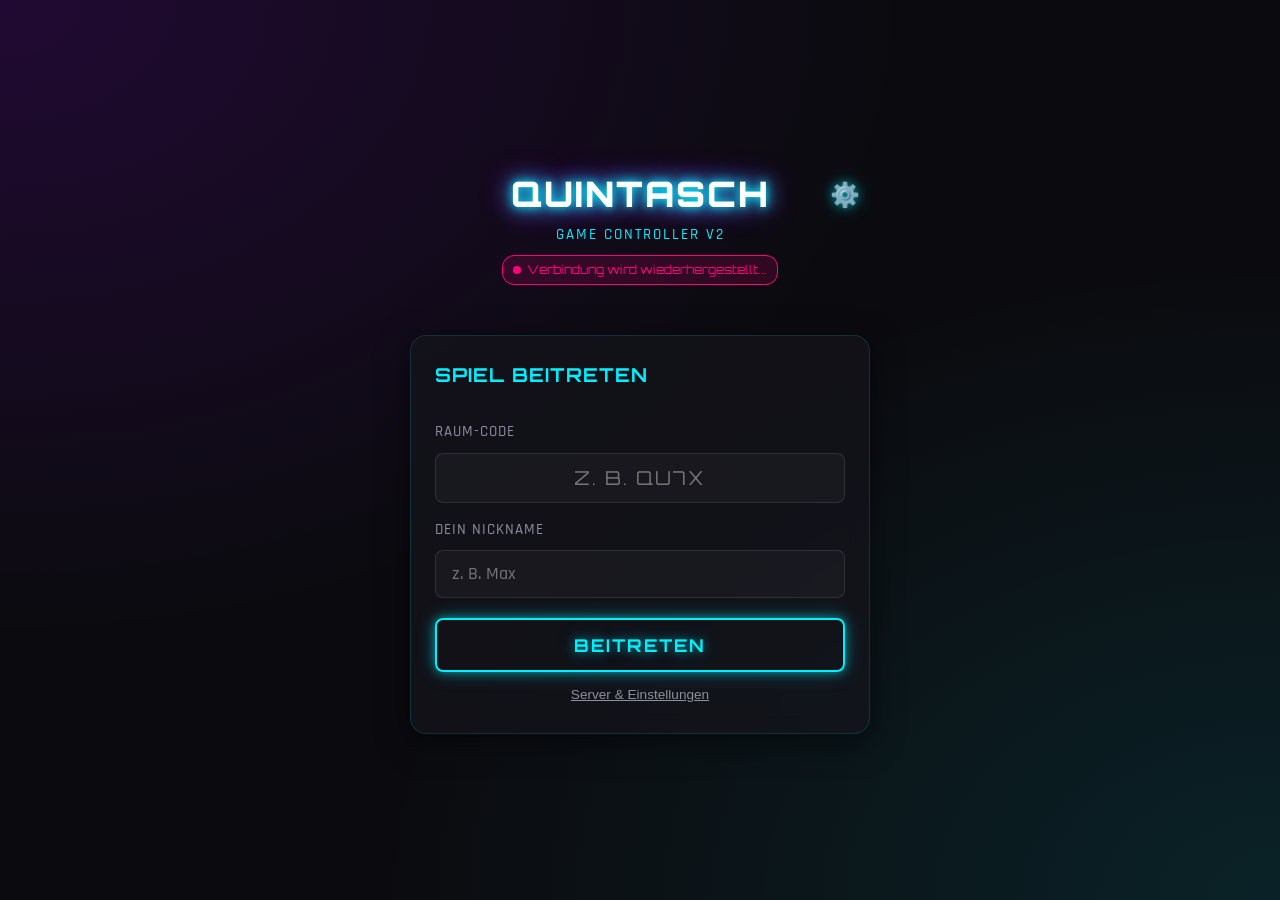
==== controller.html @ 3d551ad8 "feat(v2): implement Quintasch V2 with PocketBase Realtime, GDPR privacy by design, interactive penal" ====
<!DOCTYPE html>
<html lang="de">
<head>
    <meta charset="UTF-8">
    <meta name="viewport" content="width=device-width, initial-scale=1.0, maximum-scale=1.0, user-scalable=no">
    <meta name="apple-mobile-web-app-capable" content="yes">
    <title>Quintasch V2 — Controller</title>
    <link rel="stylesheet" href="css/style.css">
    <link rel="manifest" href="manifest.json">
    <script src="js/lib/pocketbase.umd.js"></script>
    <style>
        /* Spezifische Controller-Anpassungen für Mobile-First */
        .controller-wrapper {
            max-width: 500px;
            margin: 0 auto;
            padding: 20px;
            display: flex;
            flex-direction: column;
            justify-content: center;
            min-height: 100vh;
            gap: 20px;
        }
        
        .loading-pulse {
            width: 50px;
            height: 50px;
            border-radius: 50%;
            background: transparent;
            border: 3px solid var(--neon-cyan);
            box-shadow: var(--glow-cyan);
            margin: 20px auto;
            animation: pulse-ring 1.5s infinite ease-in-out;
        }

        @keyframes pulse-ring {
            0% {
                transform: scale(0.8);
                opacity: 0.5;
            }
            50% {
                transform: scale(1.1);
                opacity: 1;
                box-shadow: 0 0 20px var(--neon-cyan);
            }
            100% {
                transform: scale(0.8);
                opacity: 0.5;
            }
        }

        .lobby-players {
            list-style: none;
            display: flex;
            flex-direction: column;
            gap: 10px;
            margin-top: 15px;
            padding: 0;
        }

        .lobby-player-badge {
            background: rgba(0, 240, 255, 0.05);
            border: 1px solid var(--neon-cyan);
            border-radius: 8px;
            padding: 12px 16px;
            font-family: 'Orbitron', sans-serif;
            font-size: 1.05rem;
            color: #fff;
            text-shadow: var(--glow-cyan);
            box-shadow: 0 0 10px rgba(0, 240, 255, 0.1);
            display: flex;
            justify-content: space-between;
            align-items: center;
        }

        .lobby-player-badge.active-turn {
            border-color: var(--neon-green);
            box-shadow: var(--glow-green);
        }

        .lobby-player-badge .player-stats-mini {
            font-size: 0.75rem;
            color: var(--text-muted);
            font-family: sans-serif;
        }

        .status-error {
            color: var(--neon-magenta) !important;
            text-shadow: var(--glow-magenta) !important;
        }

        .connection-badge {
            display: inline-flex;
            align-items: center;
            gap: 6px;
            font-size: 0.75rem;
            font-family: 'Orbitron', sans-serif;
            padding: 4px 10px;
            border-radius: 12px;
            background: rgba(0, 240, 255, 0.1);
            border: 1px solid var(--neon-cyan);
            color: var(--neon-cyan);
            margin: 0 auto;
            transition: all 0.3s ease;
        }

        .connection-badge.offline {
            background: rgba(255, 0, 127, 0.15);
            border-color: var(--neon-magenta);
            color: var(--neon-magenta);
            animation: pulse-ring 2s infinite;
        }

        /* Penalty Selector Styling */
        .penalty-target-row {
            display: flex;
            align-items: center;
            justify-content: space-between;
            background: rgba(15, 15, 22, 0.8);
            border: 1px solid rgba(0, 240, 255, 0.3);
            border-radius: 8px;
            padding: 10px 14px;
            margin-bottom: 8px;
        }

        .penalty-target-name {
            font-family: 'Orbitron', sans-serif;
            font-size: 0.95rem;
            color: #fff;
        }

        .penalty-counter-controls {
            display: flex;
            align-items: center;
            gap: 10px;
        }

        .penalty-counter-btn {
            background: rgba(0, 240, 255, 0.15);
            border: 1px solid var(--neon-cyan);
            color: #fff;
            width: 32px;
            height: 32px;
            border-radius: 6px;
            font-size: 1.2rem;
            font-weight: bold;
            display: flex;
            align-items: center;
            justify-content: center;
            cursor: pointer;
        }

        .penalty-counter-btn:active {
            transform: scale(0.9);
        }

        .penalty-count-val {
            font-family: 'Orbitron', sans-serif;
            font-size: 1.1rem;
            color: var(--neon-green);
            min-width: 20px;
            text-align: center;
        }

        /* Styling für stilisierte Würfelaugen am Handy */
        .mobile-die {
            width: 45px;
            height: 45px;
            background: rgba(15, 15, 22, 0.9);
            border: 2px solid var(--neon-cyan);
            box-shadow: inset 0 0 10px rgba(0, 240, 255, 0.2), 0 0 5px rgba(0, 240, 255, 0.2);
            display: flex;
            align-items: center;
            justify-content: center;
            border-radius: 8px;
            font-family: 'Orbitron', sans-serif;
            font-size: 1.4rem;
            font-weight: 700;
            color: #fff;
            text-shadow: 0 0 5px #fff, 0 0 10px var(--neon-cyan);
        }

        .mobile-die.even {
            border-color: var(--neon-magenta);
            box-shadow: inset 0 0 10px rgba(255, 0, 127, 0.2), 0 0 5px rgba(255, 0, 127, 0.2);
            text-shadow: 0 0 5px #fff, 0 0 10px var(--neon-magenta);
        }
    </style>
</head>
<body>
    <div class="controller-wrapper">
        <header class="header" style="position: relative; text-align: center;">
            <h1 style="font-size: 2.2rem; letter-spacing: 2px;">Quintasch</h1>
            <p style="font-size: 0.95rem; margin-bottom: 8px;">Game Controller V2</p>
            <div id="connection-badge" class="connection-badge">
                <span id="conn-dot" style="width: 8px; height: 8px; border-radius: 50%; background: var(--neon-cyan);"></span>
                <span id="conn-status-text">Online</span>
            </div>
            <button id="header-settings-btn" style="position: absolute; right: 10px; top: 15px; background: none; border: none; color: var(--neon-cyan); font-size: 1.5rem; cursor: pointer; text-shadow: var(--glow-cyan); z-index: 10;">⚙️</button>
        </header>

        <!-- BEITRITTS-BEREICH -->
        <main class="panel" id="join-container">
            <h2 class="sidebar-title" style="font-size: 1.2rem; margin-bottom: 20px; border: none;">Spiel beitreten</h2>
            
            <div id="join-error-msg" class="status-error" style="font-size: 0.95rem; margin-bottom: 15px; display: none;"></div>

            <div class="form-group" style="margin-bottom: 15px;">
                <label for="client-room-code">Raum-Code</label>
                <input type="text" id="client-room-code" class="form-control" placeholder="z. B. QU7X" maxlength="8" style="text-transform: uppercase; font-family: 'Orbitron', sans-serif; font-size: 1.2rem; text-align: center; letter-spacing: 2px;">
            </div>

            <div class="form-group" style="margin-bottom: 20px;">
                <label for="client-player-name">Dein Nickname</label>
                <input type="text" id="client-player-name" class="form-control" placeholder="z. B. Max" maxlength="12">
            </div>

            <button class="btn-neon" id="join-button">Beitreten</button>

            <button id="toggle-settings-button" style="background: none; border: none; color: var(--text-muted); cursor: pointer; text-decoration: underline; font-size: 0.85rem; margin-top: 15px; width: 100%; text-align: center;">Server & Einstellungen</button>
        </main>

        <!-- LOBBY-WARTERAUM -->
        <main class="panel" id="lobby-container" style="display: none; text-align: center;">
            <h2 class="sidebar-title" id="lobby-status-title" style="font-size: 1.2rem; margin-bottom: 15px; border: none;">Raum <span id="lobby-room-code-display" style="color: var(--neon-cyan);">----</span></h2>
            
            <div class="loading-pulse" id="lobby-spinner"></div>
            <div id="lobby-wait-text" style="font-size: 1.1rem; color: var(--text-muted); margin-bottom: 15px;">Warte auf Spielstart durch den Host...</div>

            <div style="margin-top: 20px; text-align: left; border-top: 1px solid rgba(0, 240, 255, 0.15); padding-top: 15px;">
                <h3 class="sidebar-title" style="font-size: 1rem; border: none; margin-bottom: 10px; color: var(--text-muted);">Spieler in der Lobby:</h3>
                <ul class="lobby-players" id="lobby-players-list-wait">
                    <!-- Dynamische Spielerliste -->
                </ul>
            </div>
        </main>

        <!-- GAMEPLAY-AKTIONSBEREICH -->
        <main class="panel" id="gameplay-container" style="display: none; text-align: center;">
            <div style="display: flex; justify-content: space-between; align-items: center; margin-bottom: 10px;">
                <span id="gameplay-round-badge" style="font-size: 0.85rem; font-family: 'Orbitron', sans-serif; color: var(--neon-cyan);">RUNDE 1</span>
                <span id="gameplay-mode-badge" style="font-size: 0.8rem; color: var(--text-muted); text-transform: uppercase;">PARTY-MODUS</span>
            </div>

            <h2 class="sidebar-title" id="gameplay-status-title" style="font-size: 1.5rem; margin-bottom: 20px; border: none; color: var(--neon-green); text-shadow: var(--glow-green);">Du bist dran!</h2>
            
            <!-- Turn Countdown Timer (Live Sync) -->
            <div id="controller-timer-container" style="display: none; margin-bottom: 15px; background: rgba(0, 240, 255, 0.05); border: 1px solid var(--neon-cyan); border-radius: 8px; padding: 10px;">
                <div style="font-size: 0.9rem; font-family: 'Orbitron', sans-serif; color: var(--neon-yellow); margin-bottom: 5px;">TIMER: <span id="controller-timer-text">30s</span></div>
                <div style="width: 100%; height: 6px; background: rgba(255, 255, 255, 0.1); border-radius: 3px; overflow: hidden;">
                    <div id="controller-timer-progress" style="height: 100%; width: 100%; background: var(--neon-yellow); transition: width 1s linear;"></div>
                </div>
            </div>

            <div id="gameplay-form-wrapper">
                <!-- Pause/Aussetzen Schalter -->
                <div class="form-group" style="display: flex; align-items: center; justify-content: space-between; border-bottom: 1px solid rgba(255, 0, 127, 0.15); padding-bottom: 10px; margin-bottom: 15px;">
                    <label for="client-pause-toggle" style="margin-bottom: 0; font-family: 'Orbitron', sans-serif; font-size: 0.95rem; color: var(--neon-yellow); text-shadow: 0 0 5px rgba(255, 230, 0, 0.2);">Aussetzen (Runde überspringen)</label>
                    <input type="checkbox" id="client-pause-toggle" style="width: 20px; height: 20px; cursor: pointer; accent-color: var(--neon-yellow);">
                </div>

                <div class="form-group" style="text-align: left;">
                    <label for="gameplay-bet">Dein Wetteinsatz</label>
                    <select id="gameplay-bet" class="form-control">
                        <option value="pasch">Pasch (~90.7%)</option>
                        <option value="doppelpasch">Doppelpasch (~23.1%)</option>
                        <option value="drasch">Drasch (~15.4%)</option>
                        <option value="fullhouse">Full House (~3.9%)</option>
                        <option value="strasse">Straße (~3.1%)</option>
                        <option value="quadrasch">Quadrasch (~1.9%)</option>
                        <option value="quintasch">Quintasch (~0.08%)</option>
                    </select>
                </div>

                <div class="form-group" style="text-align: left; margin-top: 15px;">
                    <label for="gameplay-stake">Dein Einsatz</label>
                    <select id="gameplay-stake" class="form-control">
                        <option value="custom" selected>Eigene Aktion...</option>
                        <option value="standard">Standard-Einsatz</option>
                        <option value="1 Schluck">1 Schluck</option>
                        <option value="2 Schlucke">2 Schlucke</option>
                        <option value="3 Schlucke">3 Schlucke</option>
                        <option value="4 Schlucke">4 Schlucke</option>
                        <option value="5 Schlucke">5 Schlucke</option>
                        <option value="1 Shot">1 Shot</option>
                        <option value="2 Shots">2 Shots</option>
                    </select>
                    <input type="text" id="gameplay-custom-stake" class="form-control" placeholder="z. B. 3 Schlucke auf Ex" style="display: none; margin-top: 10px;" maxlength="30">
                    <div id="gameplay-custom-timer-group" style="display: none; margin-top: 10px;">
                        <label for="gameplay-custom-timer" style="font-size: 0.8rem;">Timer (optional in Sekunden)</label>
                        <input type="number" id="gameplay-custom-timer" class="form-control" placeholder="z. B. 30" min="1" max="300" style="padding: 6px 12px; font-size: 0.95rem; width: 100%;">
                    </div>
                </div>
            </div>

            <!-- Spielfeld mit 5 3D-CSS-Würfeln auf dem Handy -->
            <section class="mobile-dice-table" id="mobile-dice-table" style="display: none;">
                <div class="cube-container"><div class="cube" id="mobile-dice-0"><div class="face front">1</div><div class="face back">6</div><div class="face right">3</div><div class="face left">4</div><div class="face top">2</div><div class="face bottom">5</div></div></div>
                <div class="cube-container"><div class="cube" id="mobile-dice-1"><div class="face front">1</div><div class="face back">6</div><div class="face right">3</div><div class="face left">4</div><div class="face top">2</div><div class="face bottom">5</div></div></div>
                <div class="cube-container"><div class="cube" id="mobile-dice-2"><div class="face front">1</div><div class="face back">6</div><div class="face right">3</div><div class="face left">4</div><div class="face top">2</div><div class="face bottom">5</div></div></div>
                <div class="cube-container"><div class="cube" id="mobile-dice-3"><div class="face front">1</div><div class="face back">6</div><div class="face right">3</div><div class="face left">4</div><div class="face top">2</div><div class="face bottom">5</div></div></div>
                <div class="cube-container"><div class="cube" id="mobile-dice-4"><div class="face front">1</div><div class="face back">6</div><div class="face right">3</div><div class="face left">4</div><div class="face top">2</div><div class="face bottom">5</div></div></div>
            </section>

            <button class="btn-neon" id="gameplay-roll-button" style="border-color: var(--neon-green); color: var(--neon-green); box-shadow: var(--glow-green); text-shadow: var(--glow-green); margin-top: 15px;">WÜRFELN!</button>
            
            <div style="margin-top: 25px; text-align: left; border-top: 1px solid rgba(0, 240, 255, 0.15); padding-top: 15px;">
                <h3 class="sidebar-title" style="font-size: 1rem; border: none; margin-bottom: 10px; color: var(--text-muted);">Mitspieler im Raum:</h3>
                <ul class="lobby-players" id="lobby-players-list">
                    <!-- Dynamische Spielerliste mit Score & Status -->
                </ul>
            </div>

            <div style="margin-top: 25px; text-align: left; border-top: 1px solid rgba(0, 240, 255, 0.15); padding-top: 15px;">
                <h3 class="sidebar-title" style="font-size: 1rem; border: none; margin-bottom: 10px; color: var(--text-muted);">Spielverlauf (Historie):</h3>
                <ul class="history-list" id="client-history-list" style="max-height: 180px; overflow-y: auto;">
                    <!-- Dynamischer Spielverlauf -->
                </ul>
            </div>
        </main>
    </div>

    <!-- STRAFEN-VERTEILEN MODAL (Doppelpasch / Full House) -->
    <div id="penalty-modal" style="display: none; position: fixed; top: 0; left: 0; width: 100%; height: 100%; background: rgba(11, 11, 15, 0.95); z-index: 1100; align-items: center; justify-content: center; padding: 20px; backdrop-filter: blur(10px); -webkit-backdrop-filter: blur(10px);">
        <div class="panel" style="width: 100%; max-width: 450px; text-align: center; border: 2px solid var(--neon-magenta); box-shadow: var(--glow-magenta); display: flex; flex-direction: column; gap: 15px; padding: 20px;">
            <h2 id="penalty-modal-title" class="sidebar-title" style="font-size: 1.4rem; border: none; margin-bottom: 0; color: var(--neon-magenta); text-shadow: var(--glow-magenta);">Strafen verteilen!</h2>
            
            <p id="penalty-modal-desc" style="font-size: 0.95rem; color: #fff; line-height: 1.4; margin: 0;">
                Du hast <span id="penalty-remaining-count" style="font-weight: bold; color: var(--neon-yellow);">2</span> Strafen zu verteilen.
            </p>

            <div id="penalty-targets-list" style="max-height: 250px; overflow-y: auto; display: flex; flex-direction: column; gap: 8px;">
                <!-- Dynamische Mitspieler-Reihen mit + / - Buttons -->
            </div>

            <button class="btn-neon" id="penalty-confirm-btn" style="--neon-cyan: var(--neon-green); border-color: var(--neon-green); color: var(--neon-green); box-shadow: var(--glow-green); text-shadow: var(--glow-green); margin-top: 10px; padding: 12px 20px; font-size: 1rem;">Strafen zuweisen & Bestätigen</button>
        </div>
    </div>

    <!-- INCOMING PENALTY ALERT OVERLAY -->
    <div id="incoming-penalty-alert" style="display: none; position: fixed; top: 0; left: 0; width: 100%; height: 100%; background: rgba(255, 0, 127, 0.25); z-index: 1200; align-items: center; justify-content: center; padding: 20px; backdrop-filter: blur(8px); -webkit-backdrop-filter: blur(8px);">
        <div class="panel" style="width: 100%; max-width: 420px; text-align: center; border: 2px solid var(--neon-magenta); box-shadow: var(--glow-magenta); background: rgba(15, 10, 20, 0.95); animation: pulse-ring 1s infinite; padding: 25px;">
            <div style="font-size: 3rem; margin-bottom: 10px;">🚨 🍻</div>
            <h2 class="sidebar-title" style="font-size: 1.5rem; border: none; margin-bottom: 10px; color: var(--neon-magenta); text-shadow: var(--glow-magenta);">STRAFE ERHALTEN!</h2>
            <div id="incoming-penalty-text" style="font-size: 1.15rem; color: #fff; line-height: 1.5; margin-bottom: 20px;">
                Max hat dir 2 Schlucke zugewiesen!
            </div>
            <button class="btn-neon" id="incoming-penalty-ack-btn" style="--neon-cyan: var(--neon-magenta); border-color: var(--neon-magenta); color: var(--neon-magenta); box-shadow: var(--glow-magenta); text-shadow: var(--glow-magenta); padding: 12px 25px; font-size: 1.05rem;">Getrunken / Weiter</button>
        </div>
    </div>

    <!-- WÜRFELERGEBNIS-OVERLAY -->
    <div id="roll-result-overlay" style="display: none; position: fixed; top: 0; left: 0; width: 100%; height: 100%; background: rgba(11, 11, 15, 0.9); z-index: 1000; align-items: center; justify-content: center; padding: 20px; backdrop-filter: blur(8px); -webkit-backdrop-filter: blur(8px);">
        <div class="panel" style="width: 100%; max-width: 450px; text-align: center; border: 2px solid var(--neon-cyan); box-shadow: var(--glow-cyan); display: flex; flex-direction: column; gap: 15px; padding: 25px;">
            <h2 id="result-overlay-title" class="sidebar-title" style="font-size: 1.6rem; border: none; margin-bottom: 0;">Ergebnis</h2>
            
            <div id="result-overlay-dice" style="display: flex; justify-content: center; gap: 10px; margin: 10px 0;">
                <!-- Dynamisch erzeugte Würfel-Kästchen -->
            </div>

            <div id="result-overlay-text" style="font-size: 1.1rem; color: #fff; line-height: 1.5; margin-bottom: 10px;">
                <!-- Detaillierter Ergebnistext -->
            </div>

            <button class="btn-neon" id="result-overlay-close-btn" style="--neon-cyan: var(--neon-magenta); border-color: var(--neon-magenta); color: var(--neon-magenta); box-shadow: var(--glow-magenta); text-shadow: var(--glow-magenta); margin-top: 10px; padding: 12px 20px; font-size: 1rem;">Schließen</button>
        </div>
    </div>

    <!-- EINSTELLUNGEN MODAL -->
    <div class="modal-overlay" id="settings-panel" style="display: none;">
        <div class="modal-panel" style="max-height: 90vh; overflow-y: auto; text-align: left; width: 90%; max-width: 450px;">
            <h2 class="sidebar-title" style="font-size: 1.2rem; margin-bottom: 20px; border: none; color: var(--neon-cyan); text-shadow: var(--glow-cyan); text-align: center;">Einstellungen</h2>
            
            <h4 style="margin: 0 0 10px 0; color: var(--neon-magenta); font-family: 'Orbitron', sans-serif; font-size: 0.95rem;">PocketBase Server</h4>
            <div class="form-group" style="margin-bottom: 10px;">
                <label for="pb-server-url" style="font-size: 0.8rem;">Server-URL (VPS)</label>
                <input type="text" id="pb-server-url" class="form-control" placeholder="https://api-quintasch.robedit.de" style="padding: 6px 12px; font-size: 0.9rem; width: 100%;">
            </div>
            
            <h4 style="margin: 15px 0 10px 0; color: var(--neon-magenta); font-family: 'Orbitron', sans-serif; font-size: 0.95rem; border-top: 1px solid rgba(0, 240, 255, 0.1); padding-top: 10px;">Audio & Haptik</h4>
            <div class="form-group" style="margin-bottom: 10px;">
                <label for="client-volume" style="font-size: 0.8rem; display: flex; justify-content: space-between;">
                    <span>Lautstärke</span>
                    <span id="client-volume-display">50%</span>
                </label>
                <input type="range" id="client-volume" min="0" max="100" value="50" style="width: 100%; cursor: pointer;">
            </div>
            <div class="form-group" style="display: flex; align-items: center; gap: 8px; margin-bottom: 10px;">
                <input type="checkbox" id="client-mute">
                <label for="client-mute" style="margin-bottom: 0; font-size: 0.85rem;">Stummschalten (Mute)</label>
            </div>
            <div class="form-group" style="display: flex; flex-direction: column; gap: 4px; margin-bottom: 10px;">
                <div style="display: flex; align-items: center; gap: 8px;">
                    <input type="checkbox" id="client-vibrate" checked>
                    <label for="client-vibrate" style="margin-bottom: 0; font-size: 0.85rem;">Vibration aktivieren</label>
                </div>
                <small id="vibration-warning" style="color: var(--neon-magenta); font-size: 0.75rem; display: none; line-height: 1.3;">
                    Vibration wird auf diesem Gerät/Browser nicht unterstützt.
                </small>
            </div>
            
            <h4 style="margin: 15px 0 10px 0; color: var(--neon-magenta); font-family: 'Orbitron', sans-serif; font-size: 0.95rem; border-top: 1px solid rgba(0, 240, 255, 0.1); padding-top: 10px;">🛡️ Datenschutz (DSGVO)</h4>
            <p style="font-size: 0.78rem; color: var(--text-muted); line-height: 1.4; margin-bottom: 10px;">
                Quintasch speichert keine personenbezogenen Daten (keine E-Mail, kein Login, kein Tracking). Die Spielidentifikation erfolgt über ein anonymes Token im LocalStorage dieses Geräts.
            </p>
            
            <div style="display: flex; gap: 10px; margin-top: 15px;">
                <button class="btn-neon" id="save-settings-button" style="padding: 6px 12px; font-size: 0.85rem; flex: 1; min-height: auto;">Speichern</button>
                <button class="btn-neon" id="reset-settings-button" style="padding: 6px 12px; font-size: 0.85rem; flex: 1; min-height: auto; --neon-cyan: var(--neon-magenta);">Reset</button>
            </div>
            
            <button class="btn-neon" id="close-settings-button" style="padding: 6px 12px; font-size: 0.85rem; width: 100%; margin-top: 15px; --neon-cyan: var(--neon-magenta);">Schließen</button>
        </div>
    </div>

    <script type="module" src="js/controller.js"></script>
    <script>
        if ('serviceWorker' in navigator) {
            window.addEventListener('load', () => {
                navigator.serviceWorker.register('sw.js')
                    .then(reg => console.log('Service Worker registriert!', reg))
                    .catch(err => console.error('Service Worker Fehler:', err));
            });
        }
    </script>
</body>
</html>
---- css/style.css ----
@import url('../fonts/fonts.css');

:root {
    --bg-obsidian: #0b0b0f;
    --bg-panel: rgba(20, 20, 28, 0.7);
    --neon-cyan: #00f0ff;
    --neon-magenta: #ff007f;
    --neon-yellow: #ffdd00;
    --neon-purple: #9d00ff;
    --neon-green: #39ff14;
    --text-main: #f5f5fa;
    --text-muted: #8e8e9f;
    --glow-cyan: 0 0 10px rgba(0, 240, 255, 0.5), 0 0 20px rgba(0, 240, 255, 0.3);
    --glow-magenta: 0 0 10px rgba(255, 0, 127, 0.5), 0 0 20px rgba(255, 0, 127, 0.3);
    --glow-green: 0 0 10px rgba(57, 255, 20, 0.5), 0 0 20px rgba(57, 255, 20, 0.3);
}

* {
    margin: 0;
    padding: 0;
    box-sizing: border-box;
}

body {
    background-color: var(--bg-obsidian);
    background-image: 
        radial-gradient(at 0% 0%, rgba(157, 0, 255, 0.15) 0px, transparent 50%),
        radial-gradient(at 100% 100%, rgba(0, 240, 255, 0.1) 0px, transparent 50%);
    color: var(--text-main);
    font-family: 'Rajdhani', sans-serif;
    font-size: 18px;
    line-height: 1.6;
    min-height: 100vh;
    overflow-x: hidden;
}

/* Base Layout */
.app-container {
    display: grid;
    grid-template-columns: 1fr 350px;
    min-height: 100vh;
}

@media (max-width: 1024px) {
    .app-container {
        grid-template-columns: 1fr;
    }
}

.app-container.sidebar-hidden #sidebar-player-title,
.app-container.sidebar-hidden #test-rig-panel {
    display: none;
}

.history-panel {
    display: flex;
    flex-direction: column;
    min-height: 0;
}

.sidebar .history-panel {
    flex: 1;
}

.history-panel .history-list {
    flex: 1;
    min-height: 0;
    overflow-y: auto;
    max-height: none;
}

@media (min-width: 1025px) {
    .sidebar {
        height: 100vh;
        position: sticky;
        top: 0;
    }
}

/* Dashboard Panel (Main Screen) */
.dashboard {
    padding: 40px;
    display: flex;
    flex-direction: column;
    align-items: center;
    justify-content: space-between;
}

.header {
    text-align: center;
    margin-bottom: 30px;
}

.header h1 {
    font-family: 'Orbitron', sans-serif;
    font-size: 3.5rem;
    font-weight: 900;
    color: #fff;
    text-transform: uppercase;
    letter-spacing: 4px;
    text-shadow: 0 0 10px var(--neon-cyan), 0 0 20px var(--neon-cyan), 0 0 30px var(--neon-purple);
    animation: pulse 3s infinite alternate;
}

.header p {
    color: var(--neon-cyan);
    font-size: 1.2rem;
    letter-spacing: 2px;
    text-transform: uppercase;
}

/* Dice Container and Geometry */
.dice-table {
    display: flex;
    justify-content: center;
    align-items: center;
    gap: 30px;
    flex-wrap: wrap;
    margin: 40px 0;
    perspective: 1000px;
}

.cube-container {
    width: 80px;
    height: 80px;
    perspective: 500px;
}

.cube {
    width: 100%;
    height: 100%;
    position: relative;
    transform-style: preserve-3d;
    transition: transform 2s cubic-bezier(0.2, 0.8, 0.25, 1.1);
    will-change: transform;
}

.face {
    position: absolute;
    width: 80px;
    height: 80px;
    background: rgba(15, 15, 22, 0.95);
    border: 2px solid var(--neon-cyan);
    box-shadow: inset 0 0 15px rgba(0, 240, 255, 0.2), 0 0 10px rgba(0, 240, 255, 0.2);
    display: flex;
    align-items: center;
    justify-content: center;
    border-radius: 12px;
    font-family: 'Orbitron', sans-serif;
    font-size: 2.2rem;
    font-weight: 900;
    color: #fff;
    text-shadow: 0 0 8px #fff, 0 0 15px var(--neon-cyan);
    backface-visibility: hidden;
}

/* Face positions for 80px cube (translateZ is 40px) */
.front  { transform: rotateY(0deg) translateZ(40px); }
.back   { transform: rotateY(180deg) translateZ(40px); }
.right  { transform: rotateY(90deg) translateZ(40px); }
.left   { transform: rotateY(-90deg) translateZ(40px); }
.top    { transform: rotateX(90deg) translateZ(40px); }
.bottom { transform: rotateX(-90deg) translateZ(40px); }

/* Apply different borders or text shadow colors to make them look distinct */
.face {
    border-color: var(--neon-cyan);
}
.cube-container:nth-child(even) .cube .face {
    border-color: var(--neon-magenta);
    text-shadow: 0 0 8px #fff, 0 0 15px var(--neon-magenta);
    box-shadow: inset 0 0 15px rgba(255, 0, 127, 0.2), 0 0 10px rgba(255, 0, 127, 0.2);
}

/* Panels */
.panel {
    background: var(--bg-panel);
    backdrop-filter: blur(12px);
    -webkit-backdrop-filter: blur(12px);
    border: 1px solid rgba(0, 240, 255, 0.15);
    border-radius: 16px;
    box-shadow: 0 8px 32px 0 rgba(0, 0, 0, 0.5);
    padding: 24px;
    width: 100%;
}

/* Result Display */
.result-panel {
    max-width: 600px;
    min-height: 180px;
    display: flex;
    flex-direction: column;
    justify-content: center;
    align-items: center;
    text-align: center;
    border: 2px dashed rgba(0, 240, 255, 0.3);
    transition: all 0.3s ease;
}

.result-panel.win {
    border-color: var(--neon-green);
    box-shadow: 0 0 15px rgba(57, 255, 20, 0.2);
}

.result-panel.fail {
    border-color: var(--neon-magenta);
    box-shadow: 0 0 15px rgba(255, 0, 127, 0.2);
}

.result-title {
    font-family: 'Orbitron', sans-serif;
    font-size: 2rem;
    font-weight: 900;
    margin-bottom: 10px;
    text-transform: uppercase;
    letter-spacing: 2px;
}

.result-description {
    color: var(--text-muted);
    font-size: 1.1rem;
}

.result-action {
    margin-top: 15px;
    font-size: 1.3rem;
    font-weight: bold;
    color: #fff;
    text-shadow: 0 0 5px rgba(255, 255, 255, 0.5);
}

/* Sidebar / Test-Rig */
.sidebar {
    background: rgba(15, 15, 22, 0.9);
    border-left: 1px solid rgba(0, 240, 255, 0.15);
    padding: 30px 20px;
    display: flex;
    flex-direction: column;
    gap: 30px;
    overflow-y: auto;
}

.sidebar-title {
    font-family: 'Orbitron', sans-serif;
    font-size: 1.4rem;
    font-weight: bold;
    text-transform: uppercase;
    color: var(--neon-cyan);
    border-bottom: 2px solid rgba(0, 240, 255, 0.2);
    padding-bottom: 10px;
    letter-spacing: 1px;
}

.form-group {
    display: flex;
    flex-direction: column;
    gap: 8px;
    margin-bottom: 20px;
}

.form-group label {
    font-size: 0.95rem;
    text-transform: uppercase;
    letter-spacing: 1px;
    color: var(--text-muted);
}

.form-control {
    background: rgba(255, 255, 255, 0.03);
    border: 1px solid rgba(255, 255, 255, 0.1);
    border-radius: 8px;
    color: #fff;
    padding: 12px 16px;
    font-family: 'Rajdhani', sans-serif;
    font-size: 1.1rem;
    outline: none;
    transition: all 0.3s ease;
}

.form-control:focus {
    border-color: var(--neon-cyan);
    box-shadow: 0 0 8px rgba(0, 240, 255, 0.3);
    background: rgba(0, 240, 255, 0.02);
}

select.form-control option {
    background-color: var(--bg-obsidian);
    color: var(--text-main);
}

/* Buttons */
.btn-neon {
    background: transparent;
    border: 2px solid var(--neon-cyan);
    border-radius: 8px;
    color: var(--neon-cyan);
    cursor: pointer;
    font-family: 'Orbitron', sans-serif;
    font-size: 1.1rem;
    font-weight: 700;
    padding: 14px 20px;
    text-transform: uppercase;
    letter-spacing: 2px;
    text-shadow: var(--glow-cyan);
    box-shadow: var(--glow-cyan);
    transition: all 0.3s ease;
    width: 100%;
}

@media (hover: hover) {
    .btn-neon:hover {
        background: var(--neon-cyan);
        color: #000;
        box-shadow: 0 0 20px var(--neon-cyan), 0 0 40px var(--neon-cyan);
        text-shadow: none;
    }
}

.btn-neon:active {
    transform: scale(0.98);
}

.btn-magenta {
    border-color: var(--neon-magenta);
    color: var(--neon-magenta);
    text-shadow: var(--glow-magenta);
    box-shadow: var(--glow-magenta);
}

@media (hover: hover) {
    .btn-magenta:hover {
        background: var(--neon-magenta);
        color: #fff;
        box-shadow: 0 0 20px var(--neon-magenta), 0 0 40px var(--neon-magenta);
    }
}

/* History Log list */
.history-list {
    list-style: none;
    display: flex;
    flex-direction: column;
    gap: 12px;
    max-height: 300px;
    overflow-y: auto;
}

.history-item {
    background: rgba(255, 255, 255, 0.02);
    border: 1px solid rgba(255, 255, 255, 0.05);
    border-radius: 8px;
    padding: 10px 14px;
    font-size: 0.95rem;
    display: flex;
    justify-content: space-between;
    align-items: center;
}

.history-item.win {
    border-left: 3px solid var(--neon-green);
}

.history-item.fail {
    border-left: 3px solid var(--neon-magenta);
}

.history-time {
    color: var(--text-muted);
    font-size: 0.8rem;
}

/* Timer styles */
.timer-container {
    margin-top: 20px;
    width: 100%;
    display: none;
    flex-direction: column;
    align-items: center;
    gap: 10px;
}

.timer-bar {
    width: 100%;
    height: 8px;
    background: rgba(255, 255, 255, 0.1);
    border-radius: 4px;
    overflow: hidden;
}

.timer-progress {
    width: 100%;
    height: 100%;
    background: var(--neon-yellow);
    box-shadow: 0 0 8px var(--neon-yellow);
    transition: width 1s linear;
}

.timer-text {
    font-family: 'Orbitron', sans-serif;
    font-size: 1.5rem;
    font-weight: 700;
    color: var(--neon-yellow);
    text-shadow: 0 0 8px var(--neon-yellow);
}

/* Animations */
@keyframes pulse {
    0% {
        text-shadow: 0 0 10px var(--neon-cyan), 0 0 20px var(--neon-cyan);
    }
    100% {
        text-shadow: 0 0 15px var(--neon-cyan), 0 0 30px var(--neon-cyan), 0 0 40px var(--neon-purple);
    }
}

/* Landing page overlay */
#landing-overlay {
    position: fixed;
    top: 0;
    left: 0;
    width: 100%;
    height: 100%;
    background: rgba(11, 11, 15, 0.95);
    z-index: 9999;
    display: flex;
    align-items: center;
    justify-content: center;
    padding: 20px;
    backdrop-filter: blur(12px);
    -webkit-backdrop-filter: blur(12px);
}

.landing-panel {
    width: 100%;
    max-width: 480px;
    border: 2px solid var(--neon-cyan);
    box-shadow: var(--glow-cyan);
    padding: 35px 30px;
    text-align: center;
    display: flex;
    flex-direction: column;
    align-items: center;
}

/* Mobile Dice Layout — physically smaller cubes (50px) instead of scale() which flattens 3D */
.mobile-dice-table {
    display: flex;
    justify-content: center;
    align-items: center;
    gap: 6px;
    margin: 15px 0;
}

.mobile-dice-table .cube-container {
    width: 50px;
    height: 50px;
    perspective: 300px;
}

.mobile-dice-table .face {
    width: 50px;
    height: 50px;
    font-size: 1.4rem;
    border-radius: 8px;
}

/* Face positions for 50px cube (translateZ = half = 25px) */
.mobile-dice-table .front  { transform: rotateY(0deg) translateZ(25px); }
.mobile-dice-table .back   { transform: rotateY(180deg) translateZ(25px); }
.mobile-dice-table .right  { transform: rotateY(90deg) translateZ(25px); }
.mobile-dice-table .left   { transform: rotateY(-90deg) translateZ(25px); }
.mobile-dice-table .top    { transform: rotateX(90deg) translateZ(25px); }
.mobile-dice-table .bottom { transform: rotateX(-90deg) translateZ(25px); }

/* Modal Styles */
.modal-overlay {
    position: fixed;
    top: 0;
    left: 0;
    width: 100%;
    height: 100%;
    background: rgba(11, 11, 15, 0.95);
    z-index: 10000;
    display: flex;
    align-items: center;
    justify-content: center;
    padding: 20px;
    backdrop-filter: blur(10px);
    -webkit-backdrop-filter: blur(10px);
}

.modal-panel {
    width: 100%;
    max-width: 550px;
    border: 2px solid var(--neon-cyan);
    box-shadow: var(--glow-cyan);
    padding: 30px 25px;
    text-align: center;
    display: flex;
    flex-direction: column;
    align-items: center;
    background: var(--bg-panel);
}

.form-group-row {
    display: flex;
    flex-direction: column;
    text-align: left;
    gap: 4px;
    width: 100%;
}

.form-group-row label {
    font-family: 'Orbitron', sans-serif;
    font-size: 0.8rem;
    color: var(--neon-cyan);
    text-transform: uppercase;
    letter-spacing: 1px;
}

.form-group-row .form-control {
    width: 100%;
}

/* Custom scrollbar for modal body */
.modal-body::-webkit-scrollbar {
    width: 6px;
}
.modal-body::-webkit-scrollbar-track {
    background: rgba(255, 255, 255, 0.02);
}
.modal-body::-webkit-scrollbar-thumb {
    background: rgba(0, 240, 255, 0.3);
    border-radius: 3px;
}
.modal-body::-webkit-scrollbar-thumb:hover {
    background: rgba(0, 240, 255, 0.5);
}

/* Smartphone Media Query Overrides (under 600px width) */
@media (max-width: 600px) {
    .header h1 {
        font-size: 2.2rem;
        letter-spacing: 2px;
        margin-bottom: 5px;
    }
    .header p {
        font-size: 0.95rem;
    }
    .dashboard {
        padding: 15px 10px;
    }
    .panel {
        padding: 15px;
    }
    
    /* Mobile fluid 3D dice table */
    .dice-table {
        gap: 8px;
        margin: 20px 0;
    }
    .dice-table .cube-container {
        width: 50px;
        height: 50px;
        perspective: 300px;
    }
    .dice-table .face {
        width: 50px;
        height: 50px;
        font-size: 1.4rem;
        border-radius: 8px;
    }
    /* Adjusted 3D translation for 50px cube (translateZ = 25px) */
    .dice-table .front  { transform: rotateY(0deg) translateZ(25px); }
    .dice-table .back   { transform: rotateY(180deg) translateZ(25px); }
    .dice-table .right  { transform: rotateY(90deg) translateZ(25px); }
    .dice-table .left   { transform: rotateY(-90deg) translateZ(25px); }
    .dice-table .top    { transform: rotateX(90deg) translateZ(25px); }
    .dice-table .bottom { transform: rotateX(-90deg) translateZ(25px); }
}

/* Bottom Navigation Tabs Styles */
#mobile-nav-tabs {
    display: none;
    position: fixed;
    bottom: 0;
    left: 0;
    width: 100%;
    height: 60px;
    background: rgba(11, 11, 15, 0.95);
    border-top: 1px solid rgba(0, 240, 255, 0.25);
    box-shadow: 0 -5px 15px rgba(0, 240, 255, 0.1);
    z-index: 9999;
    display: flex;
    justify-content: space-around;
    align-items: center;
    backdrop-filter: blur(10px);
    -webkit-backdrop-filter: blur(10px);
}

#mobile-nav-tabs .tab-btn {
    flex: 1;
    height: 100%;
    background: none;
    border: none;
    color: var(--text-muted);
    font-family: 'Rajdhani', sans-serif;
    font-size: 0.9rem;
    font-weight: 600;
    cursor: pointer;
    display: flex;
    flex-direction: column;
    align-items: center;
    justify-content: center;
    gap: 3px;
    transition: all 0.2s ease;
}

#mobile-nav-tabs .tab-btn .tab-icon {
    font-size: 1.2rem;
    transition: transform 0.2s ease;
}

#mobile-nav-tabs .tab-btn.active {
    color: var(--neon-cyan);
    text-shadow: 0 0 5px rgba(0, 240, 255, 0.5);
    background: rgba(0, 240, 255, 0.03);
}

#mobile-nav-tabs .tab-btn.active .tab-icon {
    transform: scale(1.1);
}

/* Hide collapsible toggle button on desktop */
#toggle-connection-panel-btn {
    display: none;
}

/* Responsive Overrides under 1024px */
@media (max-width: 1024px) {
    #mobile-nav-tabs {
        display: flex; /* Show tabs on mobile/tablet */
    }

    body {
        padding-bottom: 60px; /* Space for the bottom navbar */
    }

    #toggle-connection-panel-btn {
        display: block; /* Show collapse button on mobile/tablet */
    }

    /* Tab-based switching logic below 1024px */
    .app-container .sidebar {
        display: none !important; /* Hide sidebar by default on mobile */
        width: 100%;
    }

    .app-container .dashboard {
        display: flex !important; /* Show dashboard by default */
        width: 100%;
        padding-bottom: 40px;
    }

    /* If show-history class is present on app-container */
    .app-container.show-history .dashboard {
        display: none !important;
    }
    .app-container.show-history .sidebar {
        display: flex !important;
        flex-direction: column;
        padding: 20px;
        min-height: calc(100vh - 60px);
    }
    .app-container.show-history .sidebar #history-panel {
        display: block !important;
    }
    .app-container.show-history .sidebar #sidebar-player-title,
    .app-container.show-history .sidebar #test-rig-panel {
        display: none !important;
    }

    /* If show-test-rig class is present on app-container */
    .app-container.show-test-rig .dashboard {
        display: none !important;
    }
    .app-container.show-test-rig .sidebar {
        display: flex !important;
        flex-direction: column;
        padding: 20px;
        min-height: calc(100vh - 60px);
    }
    .app-container.show-test-rig .sidebar #history-panel {
        display: none !important;
    }
    .app-container.show-test-rig .sidebar #sidebar-player-title,
    .app-container.show-test-rig .sidebar #test-rig-panel {
        display: block !important;
    }
}

/* Blink/highlight animation for active host player turn */
#test-rig-panel.active-turn {
    border-color: var(--neon-green) !important;
    box-shadow: 0 0 15px rgba(0, 255, 102, 0.4), inset 0 0 15px rgba(0, 255, 102, 0.1) !important;
    animation: turn-pulse 2s infinite ease-in-out;
}

@keyframes turn-pulse {
    0%, 100% {
        box-shadow: 0 0 15px rgba(0, 255, 102, 0.4), inset 0 0 15px rgba(0, 255, 102, 0.1);
        border-color: var(--neon-green);
    }
    50% {
        box-shadow: 0 0 5px rgba(0, 255, 102, 0.1), inset 0 0 5px rgba(0, 255, 102, 0.05);
        border-color: rgba(0, 255, 102, 0.3);
    }
}

/* Soundboard Button Active State */
#soundboard-panel .sound-btn:active {
    transform: scale(0.95);
    box-shadow: 0 0 15px currentColor !important;
}
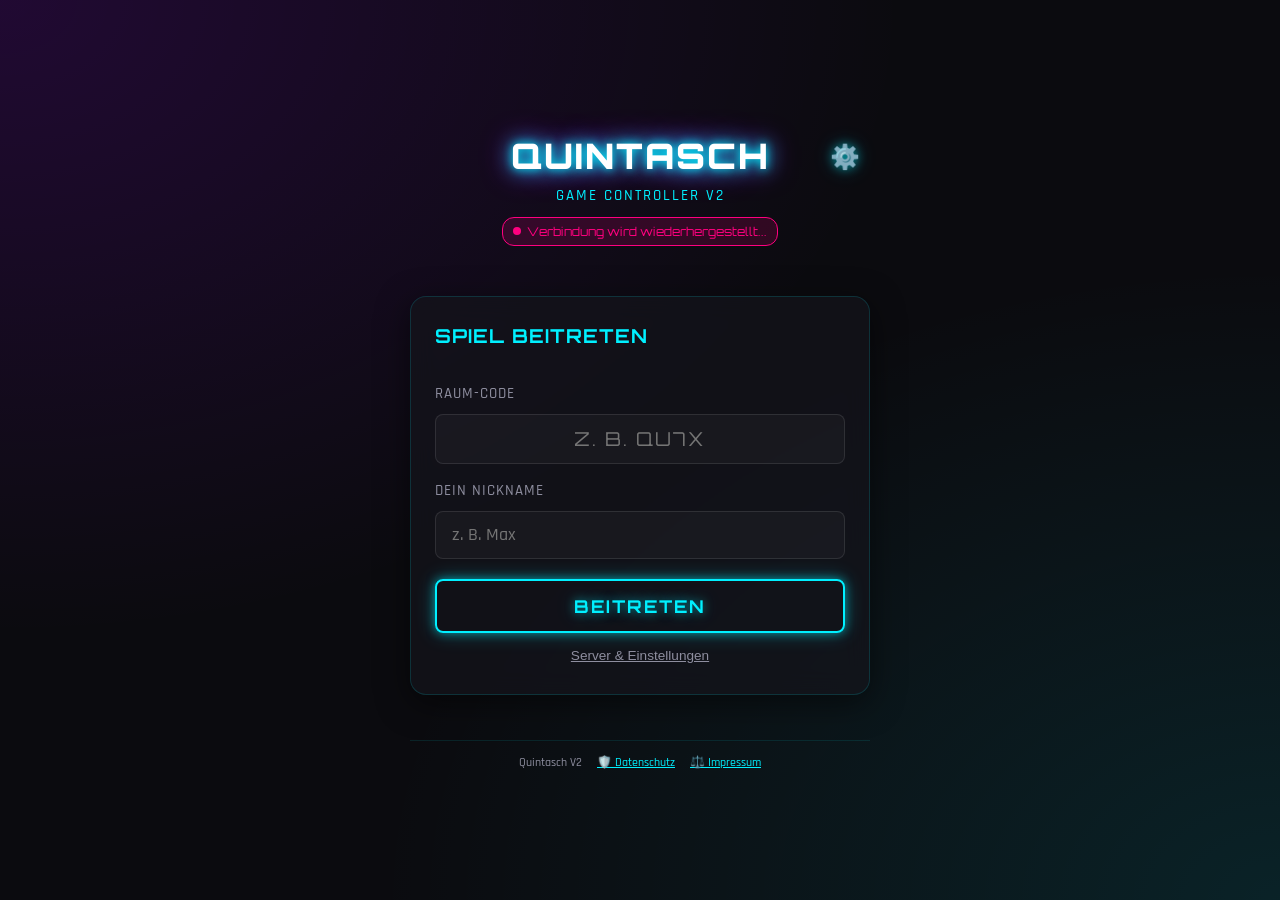
==== commit 8e426b50: "feat(legal): add GDPR privacy statement, technical server-log notices, imprint modals, and footer tr" ====
--- a/controller.html
+++ b/controller.html
@@ -317,6 +317,13 @@
                 </ul>
             </div>
         </main>
+
+        <!-- CONTROLLER FOOTER -->
+        <footer style="margin-top: 25px; text-align: center; font-size: 0.75rem; color: var(--text-muted); display: flex; justify-content: center; gap: 15px; flex-wrap: wrap; border-top: 1px solid rgba(0, 240, 255, 0.1); padding-top: 12px;">
+            <span>Quintasch V2</span>
+            <button id="controller-footer-privacy-btn" type="button" style="background: none; border: none; color: var(--neon-cyan); cursor: pointer; font-size: 0.75rem; text-decoration: underline; font-family: inherit;">🛡️ Datenschutz</button>
+            <button id="controller-footer-imprint-btn" type="button" style="background: none; border: none; color: var(--neon-cyan); cursor: pointer; font-size: 0.75rem; text-decoration: underline; font-family: inherit;">⚖️ Impressum</button>
+        </footer>
     </div>
 
     <!-- STRAFEN-VERTEILEN MODAL (Doppelpasch / Full House) -->
@@ -398,10 +405,14 @@
                 </small>
             </div>
             
-            <h4 style="margin: 15px 0 10px 0; color: var(--neon-magenta); font-family: 'Orbitron', sans-serif; font-size: 0.95rem; border-top: 1px solid rgba(0, 240, 255, 0.1); padding-top: 10px;">🛡️ Datenschutz (DSGVO)</h4>
+            <h4 style="margin: 15px 0 10px 0; color: var(--neon-magenta); font-family: 'Orbitron', sans-serif; font-size: 0.95rem; border-top: 1px solid rgba(0, 240, 255, 0.1); padding-top: 10px;">🛡️ Datenschutz (DSGVO) & Rechtliches</h4>
             <p style="font-size: 0.78rem; color: var(--text-muted); line-height: 1.4; margin-bottom: 10px;">
                 Quintasch speichert keine personenbezogenen Daten (keine E-Mail, kein Login, kein Tracking). Die Spielidentifikation erfolgt über ein anonymes Token im LocalStorage dieses Geräts.
             </p>
+            <div style="display: flex; gap: 8px; margin-bottom: 12px;">
+                <button class="btn-neon" id="controller-open-privacy-btn" type="button" style="font-size: 0.78rem; padding: 6px 10px; border-color: var(--neon-cyan); color: var(--neon-cyan); flex: 1; min-height: auto;">🛡️ Datenschutz</button>
+                <button class="btn-neon" id="controller-open-imprint-btn" type="button" style="font-size: 0.78rem; padding: 6px 10px; border-color: var(--neon-magenta); color: var(--neon-magenta); flex: 1; min-height: auto;">⚖️ Impressum</button>
+            </div>
             
             <div style="display: flex; gap: 10px; margin-top: 15px;">
                 <button class="btn-neon" id="save-settings-button" style="padding: 6px 12px; font-size: 0.85rem; flex: 1; min-height: auto;">Speichern</button>
@@ -409,6 +420,77 @@
             </div>
             
             <button class="btn-neon" id="close-settings-button" style="padding: 6px 12px; font-size: 0.85rem; width: 100%; margin-top: 15px; --neon-cyan: var(--neon-magenta);">Schließen</button>
+        </div>
+    </div>
+
+    <!-- MOBILE SIEGEREHRUNG / PODEST MODAL -->
+    <div id="controller-victory-modal" style="display: none; position: fixed; top: 0; left: 0; width: 100%; height: 100%; background: rgba(11, 11, 15, 0.95); z-index: 1300; align-items: center; justify-content: center; padding: 15px; backdrop-filter: blur(10px); -webkit-backdrop-filter: blur(10px);">
+        <div class="panel" style="width: 100%; max-width: 440px; text-align: center; border: 2px solid var(--neon-yellow); box-shadow: 0 0 25px rgba(255, 221, 0, 0.3); display: flex; flex-direction: column; gap: 15px; padding: 20px; max-height: 90vh; overflow-y: auto;">
+            <h2 id="controller-victory-title" class="sidebar-title" style="font-size: 1.5rem; border: none; margin-bottom: 0; color: var(--neon-yellow); text-shadow: 0 0 15px rgba(255, 221, 0, 0.6);">🏆 SIEGEREHRUNG</h2>
+            <p id="controller-victory-subtitle" style="font-size: 0.9rem; color: var(--text-muted); margin: 0;">Spiel beendet</p>
+
+            <div id="controller-podium-container" style="display: flex; justify-content: center; align-items: flex-end; gap: 8px; margin: 10px 0; min-height: 130px;">
+                <!-- Podest-Karten -->
+            </div>
+
+            <div id="controller-victory-ranking" style="text-align: left; border-top: 1px solid rgba(0, 240, 255, 0.15); padding-top: 10px;">
+                <!-- Rangliste -->
+            </div>
+
+            <div style="font-size: 0.85rem; color: var(--neon-cyan); margin-top: 5px; animation: pulse-ring 2s infinite;">
+                ⏳ Warte auf Revanche durch den Host...
+            </div>
+        </div>
+    </div>
+
+    <!-- MOBILE GRUPPEN-ALERT MODAL (Wasserfall / Quintasch) -->
+    <div id="controller-group-alert" style="display: none; position: fixed; top: 0; left: 0; width: 100%; height: 100%; background: rgba(255, 0, 127, 0.25); z-index: 1250; align-items: center; justify-content: center; padding: 20px; backdrop-filter: blur(8px); -webkit-backdrop-filter: blur(8px);">
+        <div class="panel" style="width: 100%; max-width: 420px; text-align: center; border: 2px solid var(--neon-magenta); box-shadow: var(--glow-magenta); background: rgba(15, 10, 20, 0.95); padding: 25px;">
+            <div id="controller-group-icon" style="font-size: 3rem; margin-bottom: 10px;">🌊</div>
+            <h2 id="controller-group-title" class="sidebar-title" style="font-size: 1.5rem; border: none; margin-bottom: 10px; color: var(--neon-magenta); text-shadow: var(--glow-magenta);">WASSERFALL!</h2>
+            <div id="controller-group-desc" style="font-size: 1.05rem; color: #fff; line-height: 1.5; margin-bottom: 15px;">
+                Alle trinken!
+            </div>
+            <div id="controller-group-timer" style="font-family: 'Orbitron', sans-serif; font-size: 2.2rem; color: var(--neon-yellow); margin-bottom: 15px;">15s</div>
+            <button class="btn-neon" id="controller-group-ack-btn" style="--neon-cyan: var(--neon-magenta); border-color: var(--neon-magenta); color: var(--neon-magenta); box-shadow: var(--glow-magenta); text-shadow: var(--glow-magenta); width: 100%; padding: 12px 20px; font-size: 1rem;">Verstanden</button>
+        </div>
+    </div>
+
+    <!-- MOBILE RECHTLICHE HINWEISE / DATENSCHUTZ & IMPRESSUM MODAL -->
+    <div id="controller-legal-modal" style="display: none; position: fixed; top: 0; left: 0; width: 100%; height: 100%; background: rgba(11, 11, 15, 0.95); z-index: 1400; align-items: center; justify-content: center; padding: 15px; backdrop-filter: blur(10px); -webkit-backdrop-filter: blur(10px);">
+        <div class="panel" style="width: 100%; max-width: 440px; text-align: left; border: 2px solid var(--neon-cyan); box-shadow: var(--glow-cyan); display: flex; flex-direction: column; gap: 12px; padding: 20px; max-height: 88vh; overflow-y: auto;">
+            <h2 id="controller-legal-modal-title" class="sidebar-title" style="font-size: 1.3rem; border: none; margin-bottom: 0; color: var(--neon-cyan); text-shadow: var(--glow-cyan); text-align: center;">🛡️ Datenschutz & Rechtliches</h2>
+
+            <div style="font-size: 0.8rem; color: #ddd; line-height: 1.45; display: flex; flex-direction: column; gap: 10px;">
+                <div>
+                    <h4 style="color: var(--neon-yellow); margin: 0 0 3px 0; font-family: 'Orbitron', sans-serif; font-size: 0.85rem;">1. Server-Logs & IP-Verarbeitung</h4>
+                    <p style="margin: 0; color: var(--text-muted);">
+                        Verbindungsdaten (gekürzte IP-Adresse, Zugriffszeit, HTTP-Status) werden vom Webserver rein zur Auslieferung von SSE-Echtzeitdaten und zum DDoS-Schutz verarbeitet (Art. 6 Abs. 1 lit. f DSGVO).
+                    </p>
+                </div>
+                <div>
+                    <h4 style="color: var(--neon-green); margin: 0 0 3px 0; font-family: 'Orbitron', sans-serif; font-size: 0.85rem;">2. Privacy by Design</h4>
+                    <p style="margin: 0; color: var(--text-muted);">
+                        Keine Registrierung, kein Tracking, keine Werbe-Cookies. Dein Spieler-Token liegt verschlüsselt pseudonym im lokalen <code style="color: var(--neon-cyan);">localStorage</code> dieses Smartphones.
+                    </p>
+                </div>
+                <div>
+                    <h4 style="color: var(--neon-magenta); margin: 0 0 3px 0; font-family: 'Orbitron', sans-serif; font-size: 0.85rem;">3. Löschung</h4>
+                    <p style="margin: 0; color: var(--text-muted);">
+                        Mit dem Schließen oder Löschen des Raumes durch den Host werden alle Sitzungsdaten unwiderruflich aus der Datenbank gelöscht.
+                    </p>
+                </div>
+                <div style="border-top: 1px solid rgba(0, 240, 255, 0.15); padding-top: 8px;">
+                    <h4 style="color: var(--neon-cyan); margin: 0 0 3px 0; font-family: 'Orbitron', sans-serif; font-size: 0.85rem;">4. Impressum & Kontakt (DDG)</h4>
+                    <p style="margin: 0; color: var(--text-muted);">
+                        <strong>Projekt:</strong> Quintasch – Open Source Cyberpunk Multiplayer PWA<br>
+                        <strong>Kontakt:</strong> Robert Edelmann (<a href="mailto:robert-edelmann@web.de" style="color: var(--neon-cyan);">robert-edelmann@web.de</a>)<br>
+                        <strong>Repository:</strong> <a href="https://github.com/Firethunder/quintasch" target="_blank" style="color: var(--neon-cyan);">github.com/Firethunder/quintasch</a>
+                    </p>
+                </div>
+            </div>
+
+            <button class="btn-neon" id="controller-close-legal-modal-btn" type="button" style="width: 100%; margin-top: 10px; border-color: var(--neon-cyan); color: var(--neon-cyan); min-height: auto; padding: 10px;">Schließen</button>
         </div>
     </div>
 
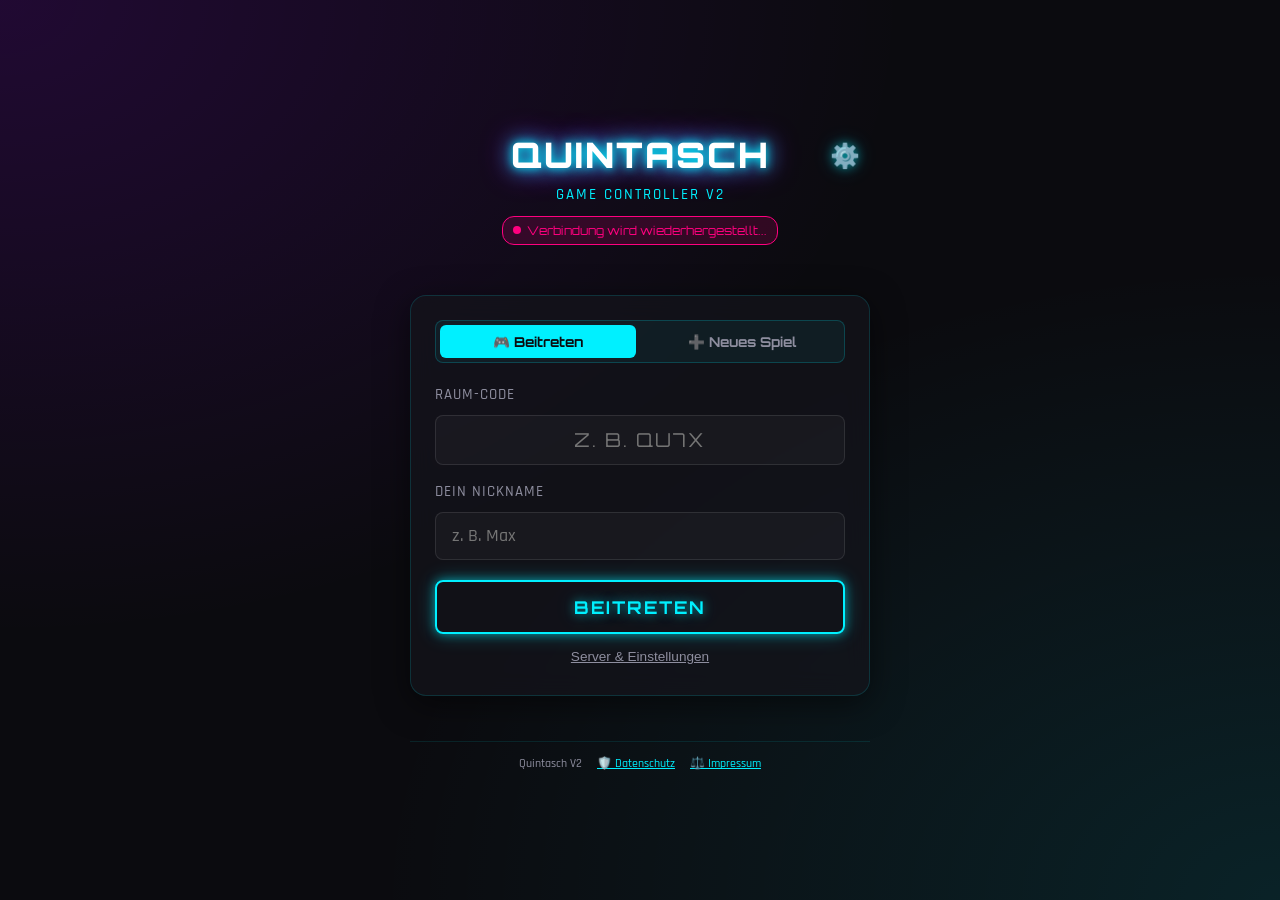
==== commit bc158971: "feat(controller): add mobile room creation and 1-tap invite link sharing" ====
--- a/controller.html
+++ b/controller.html
@@ -198,29 +198,95 @@
             <button id="header-settings-btn" style="position: absolute; right: 10px; top: 15px; background: none; border: none; color: var(--neon-cyan); font-size: 1.5rem; cursor: pointer; text-shadow: var(--glow-cyan); z-index: 10;">⚙️</button>
         </header>
 
-        <!-- BEITRITTS-BEREICH -->
+        <!-- BEITRITTS- & ERSTELLUNGS-BEREICH -->
         <main class="panel" id="join-container">
-            <h2 class="sidebar-title" style="font-size: 1.2rem; margin-bottom: 20px; border: none;">Spiel beitreten</h2>
-            
+            <!-- Tabs: Beitreten vs Neues Spiel -->
+            <div style="display: flex; gap: 8px; margin-bottom: 20px; background: rgba(0, 240, 255, 0.05); padding: 4px; border-radius: 8px; border: 1px solid rgba(0, 240, 255, 0.2);">
+                <button type="button" id="tab-join-btn" style="flex: 1; padding: 8px; border-radius: 6px; font-family: 'Orbitron', sans-serif; font-size: 0.85rem; cursor: pointer; border: none; background: var(--neon-cyan); color: #0b0b0f; font-weight: bold; transition: all 0.2s;">
+                    🎮 Beitreten
+                </button>
+                <button type="button" id="tab-create-btn" style="flex: 1; padding: 8px; border-radius: 6px; font-family: 'Orbitron', sans-serif; font-size: 0.85rem; cursor: pointer; border: none; background: transparent; color: var(--text-muted); font-weight: bold; transition: all 0.2s;">
+                    ➕ Neues Spiel
+                </button>
+            </div>
+
             <div id="join-error-msg" class="status-error" style="font-size: 0.95rem; margin-bottom: 15px; display: none;"></div>
 
-            <div class="form-group" style="margin-bottom: 15px;">
-                <label for="client-room-code">Raum-Code</label>
-                <input type="text" id="client-room-code" class="form-control" placeholder="z. B. QU7X" maxlength="8" style="text-transform: uppercase; font-family: 'Orbitron', sans-serif; font-size: 1.2rem; text-align: center; letter-spacing: 2px;">
-            </div>
-
-            <div class="form-group" style="margin-bottom: 20px;">
-                <label for="client-player-name">Dein Nickname</label>
-                <input type="text" id="client-player-name" class="form-control" placeholder="z. B. Max" maxlength="12">
-            </div>
-
-            <button class="btn-neon" id="join-button">Beitreten</button>
+            <!-- Tab 1: Beitreten -->
+            <div id="join-tab-content">
+                <div class="form-group" style="margin-bottom: 15px;">
+                    <label for="client-room-code">Raum-Code</label>
+                    <input type="text" id="client-room-code" class="form-control" placeholder="z. B. QU7X" maxlength="8" style="text-transform: uppercase; font-family: 'Orbitron', sans-serif; font-size: 1.2rem; text-align: center; letter-spacing: 2px;">
+                </div>
+
+                <div class="form-group" style="margin-bottom: 20px;">
+                    <label for="client-player-name">Dein Nickname</label>
+                    <input type="text" id="client-player-name" class="form-control" placeholder="z. B. Max" maxlength="12">
+                </div>
+
+                <button class="btn-neon" id="join-button">Beitreten</button>
+            </div>
+
+            <!-- Tab 2: Neues Spiel erstellen -->
+            <div id="create-tab-content" style="display: none;">
+                <div class="form-group" style="margin-bottom: 15px;">
+                    <label for="create-player-name">Dein Nickname</label>
+                    <input type="text" id="create-player-name" class="form-control" placeholder="z. B. Host-Max" maxlength="12">
+                </div>
+
+                <div class="form-group" style="margin-bottom: 15px; text-align: left;">
+                    <label style="font-family: 'Orbitron', sans-serif; font-size: 0.85rem; color: var(--neon-cyan); margin-bottom: 6px; display: block;">Spielmodus:</label>
+                    <div style="display: flex; flex-direction: column; gap: 8px;">
+                        <div class="mobile-mode-card selected" data-mode="endless" style="background: rgba(0, 240, 255, 0.08); border: 1px solid var(--neon-cyan); border-radius: 6px; padding: 8px 12px; cursor: pointer;">
+                            <strong style="color: #fff; font-size: 0.9rem;">🎉 Party / Endlos</strong>
+                            <div style="font-size: 0.75rem; color: var(--text-muted);">Unbegrenztes freies Würfeln</div>
+                        </div>
+                        <div class="mobile-mode-card" data-mode="survival" style="background: rgba(15, 15, 22, 0.6); border: 1px solid rgba(0, 240, 255, 0.2); border-radius: 6px; padding: 8px 12px; cursor: pointer;">
+                            <strong style="color: #fff; font-size: 0.9rem;">💀 Survival (Point-Race)</strong>
+                            <div style="font-size: 0.75rem; color: var(--text-muted);">Wer zuerst das Limit erreicht, verliert</div>
+                            <div id="mobile-survival-config" style="display: none; margin-top: 6px;">
+                                <label style="font-size: 0.75rem; color: var(--neon-yellow);">Max. Strafen:</label>
+                                <input type="number" id="mobile-target-score" class="form-control" value="10" min="1" max="50" style="padding: 4px 8px; font-size: 0.85rem; width: 70px; display: inline-block; margin-left: 5px;">
+                            </div>
+                        </div>
+                        <div class="mobile-mode-card" data-mode="tournament" style="background: rgba(15, 15, 22, 0.6); border: 1px solid rgba(0, 240, 255, 0.2); border-radius: 6px; padding: 8px 12px; cursor: pointer;">
+                            <strong style="color: #fff; font-size: 0.9rem;">🏆 Turnier (Feste Runden)</strong>
+                            <div style="font-size: 0.75rem; color: var(--text-muted);">Jeder hat z. B. 5 eigene Würfe</div>
+                            <div id="mobile-tournament-config" style="display: none; margin-top: 6px;">
+                                <label style="font-size: 0.75rem; color: var(--neon-yellow);">Runden / Würfe:</label>
+                                <input type="number" id="mobile-total-rounds" class="form-control" value="5" min="1" max="25" style="padding: 4px 8px; font-size: 0.85rem; width: 70px; display: inline-block; margin-left: 5px;">
+                            </div>
+                        </div>
+                    </div>
+                </div>
+
+                <div class="form-group" style="margin-bottom: 20px; text-align: left;">
+                    <label for="mobile-stake-set-select" style="font-family: 'Orbitron', sans-serif; font-size: 0.85rem; color: var(--neon-cyan);">Einsatz-Set:</label>
+                    <select id="mobile-stake-set-select" class="form-control" style="font-size: 0.9rem; width: 100%;">
+                        <option value="klassisch">Klassisch (Trinkspiel)</option>
+                        <option value="alkoholfrei">Alkoholfrei (Sport/Action)</option>
+                        <option value="spanien">Spanien-Edition (¡Hola!)</option>
+                        <option value="mittelalter">Mittelalter-Edition (Seyd gegrüßt!)</option>
+                    </select>
+                </div>
+
+                <button class="btn-neon" id="create-game-button" style="border-color: var(--neon-green); color: var(--neon-green); box-shadow: var(--glow-green);">🎮 Spiel erstellen & starten</button>
+            </div>
 
             <button id="toggle-settings-button" style="background: none; border: none; color: var(--text-muted); cursor: pointer; text-decoration: underline; font-size: 0.85rem; margin-top: 15px; width: 100%; text-align: center;">Server & Einstellungen</button>
         </main>
 
         <!-- LOBBY-WARTERAUM -->
         <main class="panel" id="lobby-container" style="display: none; text-align: center;">
+            <div style="display: flex; justify-content: space-between; align-items: center; background: rgba(0, 240, 255, 0.06); border: 1px solid rgba(0, 240, 255, 0.2); border-radius: 8px; padding: 6px 12px; margin-bottom: 12px;">
+                <span style="font-family: 'Orbitron', sans-serif; font-size: 0.85rem; color: var(--neon-cyan);">
+                    Raum: <strong id="lobby-room-code-badge" style="color: var(--neon-yellow); letter-spacing: 1px;">----</strong>
+                </span>
+                <button id="lobby-copy-link-btn" type="button" style="background: rgba(0, 240, 255, 0.15); border: 1px solid var(--neon-cyan); border-radius: 4px; color: var(--neon-cyan); font-size: 0.75rem; padding: 3px 8px; cursor: pointer; font-family: 'Orbitron', sans-serif;">
+                    📋 Link kopieren
+                </button>
+            </div>
+
             <h2 class="sidebar-title" id="lobby-status-title" style="font-size: 1.2rem; margin-bottom: 15px; border: none;">Raum <span id="lobby-room-code-display" style="color: var(--neon-cyan);">----</span></h2>
             
             <div class="loading-pulse" id="lobby-spinner"></div>
@@ -236,6 +302,15 @@
 
         <!-- GAMEPLAY-AKTIONSBEREICH -->
         <main class="panel" id="gameplay-container" style="display: none; text-align: center;">
+            <div style="display: flex; justify-content: space-between; align-items: center; background: rgba(0, 240, 255, 0.06); border: 1px solid rgba(0, 240, 255, 0.2); border-radius: 8px; padding: 6px 12px; margin-bottom: 12px;">
+                <span style="font-family: 'Orbitron', sans-serif; font-size: 0.85rem; color: var(--neon-cyan);">
+                    Raum: <strong id="gameplay-room-code-badge" style="color: var(--neon-yellow); letter-spacing: 1px;">----</strong>
+                </span>
+                <button id="gameplay-copy-link-btn" type="button" style="background: rgba(0, 240, 255, 0.15); border: 1px solid var(--neon-cyan); border-radius: 4px; color: var(--neon-cyan); font-size: 0.75rem; padding: 3px 8px; cursor: pointer; font-family: 'Orbitron', sans-serif;">
+                    📋 Link kopieren
+                </button>
+            </div>
+
             <div style="display: flex; justify-content: space-between; align-items: center; margin-bottom: 10px;">
                 <span id="gameplay-round-badge" style="font-size: 0.85rem; font-family: 'Orbitron', sans-serif; color: var(--neon-cyan);">RUNDE 1</span>
                 <span id="gameplay-mode-badge" style="font-size: 0.8rem; color: var(--text-muted); text-transform: uppercase;">PARTY-MODUS</span>
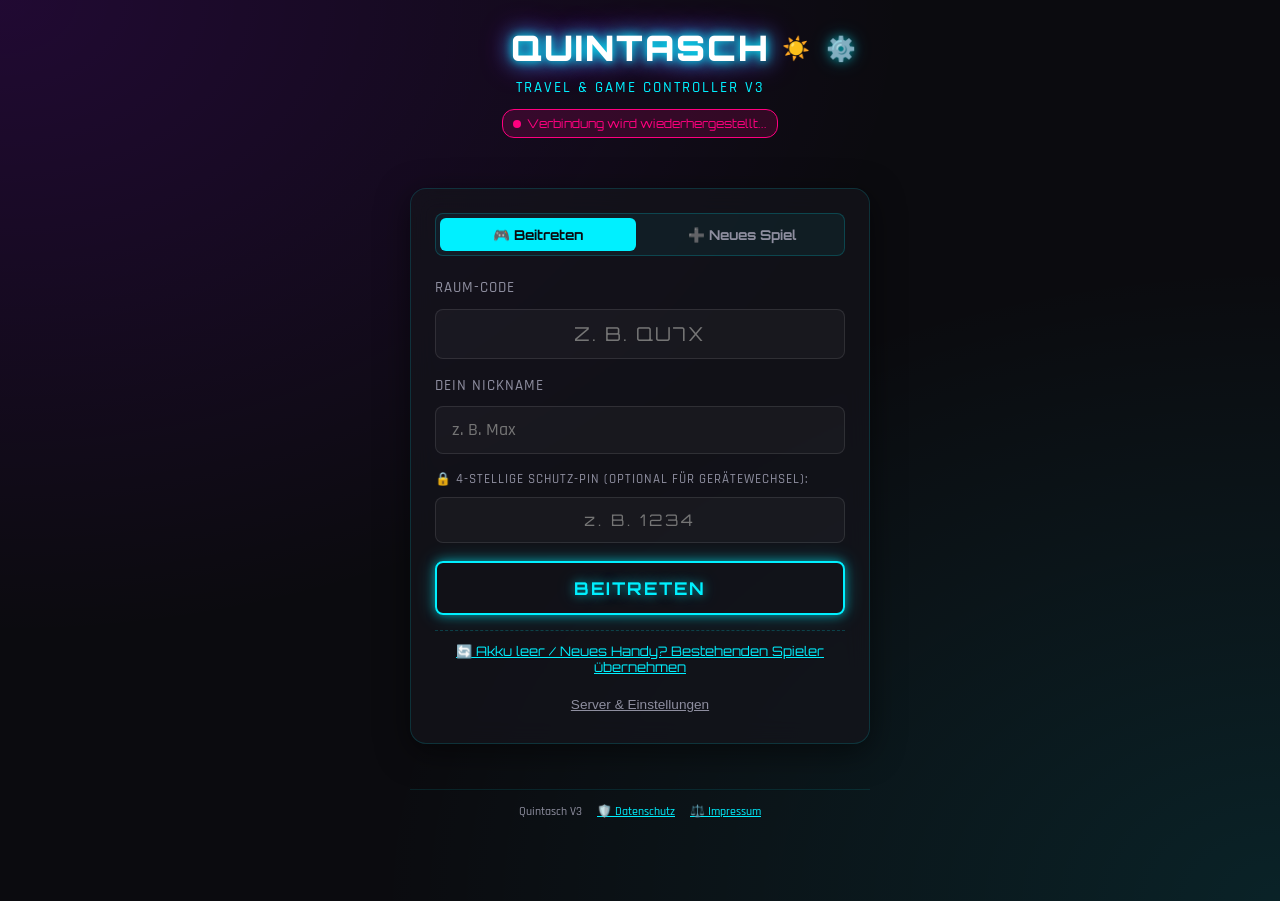
==== commit 8d3976de: "feat(v3): release Quintasch V3 - Travel Mode, planned stakes pool, persistent sessions & daylight th" ====
--- a/controller.html
+++ b/controller.html
@@ -4,7 +4,8 @@
     <meta charset="UTF-8">
     <meta name="viewport" content="width=device-width, initial-scale=1.0, maximum-scale=1.0, user-scalable=no">
     <meta name="apple-mobile-web-app-capable" content="yes">
-    <title>Quintasch V2 — Controller</title>
+    <title>Quintasch V3 — Travel & Game Controller</title>
+    <link rel="icon" href="icons/icon-192.png" type="image/png">
     <link rel="stylesheet" href="css/style.css">
     <link rel="manifest" href="manifest.json">
     <script src="js/lib/pocketbase.umd.js"></script>
@@ -184,22 +185,360 @@
             box-shadow: inset 0 0 10px rgba(255, 0, 127, 0.2), 0 0 5px rgba(255, 0, 127, 0.2);
             text-shadow: 0 0 5px #fff, 0 0 10px var(--neon-magenta);
         }
+
+        /* Daylight Theme (High Contrast Outdoor Mode) */
+        html[data-theme="daylight"] {
+            --bg-obsidian: #f3f4f8;
+            --bg-panel: rgba(255, 255, 255, 0.96);
+            --text-main: #0f172a;
+            --text-muted: #475569;
+            --neon-cyan: #0284c7;
+            --neon-magenta: #be123c;
+            --neon-yellow: #a16207;
+            --neon-purple: #7e22ce;
+            --neon-green: #15803d;
+            --glow-cyan: none;
+            --glow-magenta: none;
+            --glow-green: none;
+        }
+
+        html[data-theme="daylight"] body {
+            background-color: #f3f4f8;
+            background-image: none;
+            color: #0f172a;
+        }
+
+        html[data-theme="daylight"] .panel,
+        html[data-theme="daylight"] .modal-panel {
+            background: #ffffff;
+            color: #0f172a;
+            border-color: #cbd5e1;
+            box-shadow: 0 4px 20px rgba(0, 0, 0, 0.08);
+        }
+
+        html[data-theme="daylight"] .form-control {
+            background: #ffffff;
+            color: #0f172a;
+            border-color: #94a3b8;
+        }
+
+        html[data-theme="daylight"] .btn-neon {
+            background: #ffffff;
+            color: #0284c7;
+            border-color: #0284c7;
+            text-shadow: none;
+            box-shadow: 0 2px 5px rgba(0,0,0,0.06);
+        }
+
+        html[data-theme="daylight"] .lobby-player-badge {
+            background: #ffffff;
+            border-color: #cbd5e1;
+            color: #0f172a;
+            text-shadow: none;
+            box-shadow: 0 2px 4px rgba(0,0,0,0.04);
+        }
+
+        html[data-theme="daylight"] .mobile-die {
+            background: #ffffff;
+            color: #0f172a;
+            border-color: #0284c7;
+            text-shadow: none;
+        }
+
+        /* Travel Sticky Bottom Navigation */
+        .travel-bottom-nav {
+            position: fixed;
+            bottom: 0;
+            left: 0;
+            right: 0;
+            max-width: 500px;
+            margin: 0 auto;
+            background: rgba(15, 15, 22, 0.95);
+            backdrop-filter: blur(12px);
+            -webkit-backdrop-filter: blur(12px);
+            border-top: 1px solid var(--neon-cyan);
+            box-shadow: 0 -4px 20px rgba(0, 0, 0, 0.5);
+            display: flex;
+            justify-content: space-around;
+            padding: 8px 12px;
+            z-index: 999;
+        }
+
+        html[data-theme="daylight"] .travel-bottom-nav {
+            background: rgba(255, 255, 255, 0.98);
+            border-top-color: #cbd5e1;
+            box-shadow: 0 -4px 15px rgba(0, 0, 0, 0.06);
+        }
+
+        .travel-nav-item {
+            flex: 1;
+            display: flex;
+            flex-direction: column;
+            align-items: center;
+            justify-content: center;
+            gap: 3px;
+            background: transparent;
+            border: none;
+            color: var(--text-muted);
+            font-family: 'Orbitron', sans-serif;
+            font-size: 0.75rem;
+            cursor: pointer;
+            padding: 6px 4px;
+            border-radius: 8px;
+            transition: all 0.2s ease;
+            position: relative;
+        }
+
+        .travel-nav-item.active {
+            color: var(--neon-cyan);
+            background: rgba(0, 240, 255, 0.1);
+            box-shadow: inset 0 0 10px rgba(0, 240, 255, 0.15);
+        }
+
+        html[data-theme="daylight"] .travel-nav-item.active {
+            color: #0284c7;
+            background: rgba(2, 132, 199, 0.1);
+            box-shadow: none;
+        }
+
+        .travel-nav-icon {
+            font-size: 1.25rem;
+            line-height: 1;
+        }
+
+        .travel-nav-badge {
+            position: absolute;
+            top: 2px;
+            right: 18%;
+            background: var(--neon-magenta);
+            color: #fff;
+            font-size: 0.65rem;
+            padding: 1px 5px;
+            border-radius: 10px;
+            font-weight: bold;
+        }
+
+        .travel-tab-pane {
+            padding-bottom: 75px;
+        }
+
+        /* Bet Quick Pills */
+        .bet-quick-pills {
+            display: flex;
+            gap: 6px;
+            overflow-x: auto;
+            padding: 6px 2px;
+            margin-bottom: 12px;
+            scrollbar-width: none;
+            -webkit-overflow-scrolling: touch;
+        }
+
+        .bet-quick-pills::-webkit-scrollbar {
+            display: none;
+        }
+
+        .bet-pill-btn {
+            flex: 0 0 auto;
+            background: rgba(15, 15, 22, 0.7);
+            border: 1px solid rgba(0, 240, 255, 0.25);
+            border-radius: 20px;
+            padding: 6px 12px;
+            font-family: 'Orbitron', sans-serif;
+            font-size: 0.78rem;
+            color: #fff;
+            cursor: pointer;
+            white-space: nowrap;
+            transition: all 0.2s ease;
+        }
+
+        .bet-pill-btn.active {
+            background: rgba(0, 240, 255, 0.2);
+            border-color: var(--neon-cyan);
+            color: var(--neon-cyan);
+            box-shadow: 0 0 10px rgba(0, 240, 255, 0.4);
+            font-weight: bold;
+        }
+
+        .bet-pill-btn.disabled {
+            opacity: 0.35;
+            cursor: not-allowed;
+            border-color: rgba(255, 255, 255, 0.1);
+            pointer-events: none;
+        }
+
+        html[data-theme="daylight"] .bet-pill-btn {
+            background: #ffffff;
+            border-color: #cbd5e1;
+            color: #334155;
+        }
+
+        html[data-theme="daylight"] .bet-pill-btn.active {
+            background: rgba(2, 132, 199, 0.12);
+            border-color: #0284c7;
+            color: #0284c7;
+            box-shadow: none;
+        }
+
+        /* Stake Filter Bar */
+        .stake-filter-bar {
+            display: flex;
+            gap: 6px;
+            overflow-x: auto;
+            padding: 4px 2px;
+            margin-bottom: 12px;
+            scrollbar-width: none;
+            -webkit-overflow-scrolling: touch;
+        }
+
+        .stake-filter-bar::-webkit-scrollbar {
+            display: none;
+        }
+
+        .stake-filter-btn {
+            flex: 0 0 auto;
+            background: rgba(15, 15, 22, 0.6);
+            border: 1px solid rgba(0, 240, 255, 0.2);
+            border-radius: 16px;
+            padding: 4px 10px;
+            font-size: 0.75rem;
+            color: var(--text-muted);
+            cursor: pointer;
+            font-family: 'Orbitron', sans-serif;
+            transition: all 0.2s;
+        }
+
+        .stake-filter-btn.active {
+            background: rgba(0, 240, 255, 0.15);
+            border-color: var(--neon-cyan);
+            color: var(--neon-cyan);
+            font-weight: bold;
+        }
+
+        html[data-theme="daylight"] .stake-filter-btn {
+            background: #ffffff;
+            border-color: #cbd5e1;
+            color: #475569;
+        }
+
+        html[data-theme="daylight"] .stake-filter-btn.active {
+            background: rgba(2, 132, 199, 0.12);
+            border-color: #0284c7;
+            color: #0284c7;
+        }
+
+        /* Planned Stake Cards */
+        .planned-stake-card {
+            background: rgba(15, 15, 22, 0.75);
+            border: 1px solid rgba(0, 240, 255, 0.25);
+            border-radius: 8px;
+            padding: 12px;
+            display: flex;
+            flex-direction: column;
+            gap: 8px;
+            transition: all 0.2s ease;
+        }
+
+        .planned-stake-card.is-active {
+            border-color: var(--neon-yellow);
+            box-shadow: 0 0 15px rgba(255, 221, 0, 0.25);
+            background: rgba(255, 221, 0, 0.05);
+        }
+
+        html[data-theme="daylight"] .planned-stake-card {
+            background: #ffffff;
+            border-color: #cbd5e1;
+            box-shadow: 0 2px 6px rgba(0,0,0,0.04);
+        }
+
+        .stake-reaction-btn {
+            background: rgba(255, 255, 255, 0.06);
+            border: 1px solid rgba(255, 255, 255, 0.15);
+            border-radius: 14px;
+            padding: 2px 8px;
+            font-size: 0.8rem;
+            color: #fff;
+            cursor: pointer;
+            display: inline-flex;
+            align-items: center;
+            gap: 4px;
+            transition: transform 0.1s, background 0.2s;
+        }
+
+        .stake-reaction-btn:active {
+            transform: scale(1.15);
+        }
+
+        .stake-reaction-btn.voted {
+            background: rgba(0, 240, 255, 0.25);
+            border-color: var(--neon-cyan);
+            color: var(--neon-cyan);
+            font-weight: bold;
+        }
+
+        /* Saved Sessions & Pending Cards */
+        .saved-session-card {
+            background: rgba(0, 240, 255, 0.05);
+            border: 1px solid rgba(0, 240, 255, 0.25);
+            border-radius: 8px;
+            padding: 10px 12px;
+            display: flex;
+            justify-content: space-between;
+            align-items: center;
+            gap: 8px;
+        }
+
+        html[data-theme="daylight"] .saved-session-card {
+            background: #ffffff;
+            border-color: #cbd5e1;
+            box-shadow: 0 2px 5px rgba(0,0,0,0.04);
+        }
+
+        .pending-fulfillment-card {
+            background: rgba(255, 221, 0, 0.06);
+            border: 1px solid var(--neon-yellow);
+            border-radius: 8px;
+            padding: 10px 12px;
+            display: flex;
+            justify-content: space-between;
+            align-items: center;
+            gap: 8px;
+        }
+
+        html[data-theme="daylight"] .pending-fulfillment-card {
+            background: #fffbeb;
+            border-color: #f59e0b;
+        }
     </style>
 </head>
 <body>
     <div class="controller-wrapper">
         <header class="header" style="position: relative; text-align: center;">
             <h1 style="font-size: 2.2rem; letter-spacing: 2px;">Quintasch</h1>
-            <p style="font-size: 0.95rem; margin-bottom: 8px;">Game Controller V2</p>
+            <p style="font-size: 0.95rem; margin-bottom: 8px;">Travel & Game Controller V3</p>
             <div id="connection-badge" class="connection-badge">
                 <span id="conn-dot" style="width: 8px; height: 8px; border-radius: 50%; background: var(--neon-cyan);"></span>
                 <span id="conn-status-text">Online</span>
             </div>
-            <button id="header-settings-btn" style="position: absolute; right: 10px; top: 15px; background: none; border: none; color: var(--neon-cyan); font-size: 1.5rem; cursor: pointer; text-shadow: var(--glow-cyan); z-index: 10;">⚙️</button>
+            <div id="jga-badge" style="display: none; background: rgba(255, 221, 0, 0.15); border: 1px solid var(--neon-yellow); border-radius: 20px; padding: 3px 12px; font-family: 'Orbitron', sans-serif; font-size: 0.75rem; color: var(--neon-yellow); text-shadow: 0 0 8px rgba(255, 221, 0, 0.6); margin: 6px auto 0 auto; width: fit-content; box-shadow: 0 0 10px rgba(255, 221, 0, 0.2);">
+                👑 BRÄUTIGAM-MODUS
+            </div>
+            <div style="position: absolute; right: 10px; top: 15px; display: flex; align-items: center; gap: 8px; z-index: 10;">
+                <button id="theme-toggle-btn" type="button" title="Outdoor / Daylight Modus" style="background: none; border: none; font-size: 1.4rem; cursor: pointer; padding: 2px 4px; line-height: 1;">☀️</button>
+                <button id="header-settings-btn" type="button" style="background: none; border: none; color: var(--neon-cyan); font-size: 1.5rem; cursor: pointer; text-shadow: var(--glow-cyan); padding: 2px 4px; line-height: 1;">⚙️</button>
+            </div>
         </header>
 
         <!-- BEITRITTS- & ERSTELLUNGS-BEREICH -->
         <main class="panel" id="join-container">
+            <!-- Saved Sessions Box -->
+            <div id="saved-sessions-container" style="display: none; margin-bottom: 18px; text-align: left;">
+                <div style="font-family: 'Orbitron', sans-serif; font-size: 0.82rem; color: var(--neon-cyan); margin-bottom: 8px; display: flex; justify-content: space-between; align-items: center;">
+                    <span>🕒 Gespeicherte Sessions</span>
+                    <small style="color: var(--text-muted); font-size: 0.72rem;">Wieder beitreten</small>
+                </div>
+                <div id="saved-sessions-list" style="display: flex; flex-direction: column; gap: 8px;"></div>
+            </div>
+
             <!-- Tabs: Beitreten vs Neues Spiel -->
             <div style="display: flex; gap: 8px; margin-bottom: 20px; background: rgba(0, 240, 255, 0.05); padding: 4px; border-radius: 8px; border: 1px solid rgba(0, 240, 255, 0.2);">
                 <button type="button" id="tab-join-btn" style="flex: 1; padding: 8px; border-radius: 6px; font-family: 'Orbitron', sans-serif; font-size: 0.85rem; cursor: pointer; border: none; background: var(--neon-cyan); color: #0b0b0f; font-weight: bold; transition: all 0.2s;">
@@ -219,12 +558,25 @@
                     <input type="text" id="client-room-code" class="form-control" placeholder="z. B. QU7X" maxlength="8" style="text-transform: uppercase; font-family: 'Orbitron', sans-serif; font-size: 1.2rem; text-align: center; letter-spacing: 2px;">
                 </div>
 
-                <div class="form-group" style="margin-bottom: 20px;">
+                <div class="form-group" style="margin-bottom: 15px;">
                     <label for="client-player-name">Dein Nickname</label>
                     <input type="text" id="client-player-name" class="form-control" placeholder="z. B. Max" maxlength="12">
                 </div>
 
+                <div class="form-group" style="margin-bottom: 18px; text-align: left;">
+                    <label for="client-recovery-pin" style="font-size: 0.8rem; color: var(--text-muted);">
+                        🔒 4-stellige Schutz-PIN (optional für Gerätewechsel):
+                    </label>
+                    <input type="password" id="client-recovery-pin" class="form-control" placeholder="z. B. 1234" maxlength="6" inputmode="numeric" style="letter-spacing: 3px; font-family: 'Orbitron', sans-serif; font-size: 1rem; text-align: center;">
+                </div>
+
                 <button class="btn-neon" id="join-button">Beitreten</button>
+
+                <div style="margin-top: 15px; border-top: 1px dashed rgba(0, 240, 255, 0.2); padding-top: 12px; text-align: center;">
+                    <button type="button" id="open-slot-claim-btn" style="background: none; border: none; color: var(--neon-cyan); font-size: 0.82rem; text-decoration: underline; cursor: pointer; font-family: 'Orbitron', sans-serif;">
+                        🔄 Akku leer / Neues Handy? Bestehenden Spieler übernehmen
+                    </button>
+                </div>
             </div>
 
             <!-- Tab 2: Neues Spiel erstellen -->
@@ -232,6 +584,26 @@
                 <div class="form-group" style="margin-bottom: 15px;">
                     <label for="create-player-name">Dein Nickname</label>
                     <input type="text" id="create-player-name" class="form-control" placeholder="z. B. Host-Max" maxlength="12">
+                </div>
+
+                <div class="form-group" style="margin-bottom: 15px; text-align: left;">
+                    <label for="create-session-title" style="font-family: 'Orbitron', sans-serif; font-size: 0.85rem; color: var(--neon-cyan);">Name der Session / Reise (optional):</label>
+                    <input type="text" id="create-session-title" class="form-control" placeholder="z. B. Mallorca 2026 / JGA Niclas" maxlength="30">
+                </div>
+
+                <div class="form-group" style="margin-bottom: 15px; text-align: left;">
+                    <label style="font-family: 'Orbitron', sans-serif; font-size: 0.85rem; color: var(--neon-cyan); margin-bottom: 6px; display: block;">Spiel-Stil:</label>
+                    <div style="display: flex; gap: 8px;">
+                        <div class="mobile-play-style-card selected" data-style="travel" style="flex: 1; background: rgba(0, 240, 255, 0.08); border: 1px solid var(--neon-cyan); border-radius: 6px; padding: 10px 8px; cursor: pointer; text-align: center;">
+                            <strong style="color: #fff; font-size: 0.82rem; display: block;">🎒 Travel- / Reise-Modus</strong>
+                            <div style="font-size: 0.72rem; color: var(--text-muted); margin-top: 2px;">Ganztägig & Einsatz-Pool</div>
+                        </div>
+                        <div class="mobile-play-style-card" data-style="table" style="flex: 1; background: rgba(15, 15, 22, 0.6); border: 1px solid rgba(0, 240, 255, 0.2); border-radius: 6px; padding: 10px 8px; cursor: pointer; text-align: center;">
+                            <strong style="color: #fff; font-size: 0.82rem; display: block;">🏠 Klassischer Tisch-Modus</strong>
+                            <div style="font-size: 0.72rem; color: var(--text-muted); margin-top: 2px;">Direkt am Tisch spielen</div>
+                        </div>
+                    </div>
+                    <input type="hidden" id="create-play-style" value="travel">
                 </div>
 
                 <div class="form-group" style="margin-bottom: 15px; text-align: left;">
@@ -245,7 +617,7 @@
                             <strong style="color: #fff; font-size: 0.9rem;">💀 Survival (Point-Race)</strong>
                             <div style="font-size: 0.75rem; color: var(--text-muted);">Wer zuerst das Limit erreicht, verliert</div>
                             <div id="mobile-survival-config" style="display: none; margin-top: 6px;">
-                                <label style="font-size: 0.75rem; color: var(--neon-yellow);">Max. Strafen:</label>
+                                <label style="font-size: 0.75rem; color: var(--neon-yellow);">Max. Einsätze:</label>
                                 <input type="number" id="mobile-target-score" class="form-control" value="10" min="1" max="50" style="padding: 4px 8px; font-size: 0.85rem; width: 70px; display: inline-block; margin-left: 5px;">
                             </div>
                         </div>
@@ -265,8 +637,8 @@
                     <select id="mobile-stake-set-select" class="form-control" style="font-size: 0.9rem; width: 100%;">
                         <option value="klassisch">Klassisch (Trinkspiel)</option>
                         <option value="alkoholfrei">Alkoholfrei (Sport/Action)</option>
+                        <option value="mittelalter">Mittelalter-Edition (Seyd gegrüßt!)</option>
                         <option value="spanien">Spanien-Edition (¡Hola!)</option>
-                        <option value="mittelalter">Mittelalter-Edition (Seyd gegrüßt!)</option>
                     </select>
                 </div>
 
@@ -302,13 +674,21 @@
 
         <!-- GAMEPLAY-AKTIONSBEREICH -->
         <main class="panel" id="gameplay-container" style="display: none; text-align: center;">
-            <div style="display: flex; justify-content: space-between; align-items: center; background: rgba(0, 240, 255, 0.06); border: 1px solid rgba(0, 240, 255, 0.2); border-radius: 8px; padding: 6px 12px; margin-bottom: 12px;">
+            <div style="display: flex; justify-content: space-between; align-items: center; background: rgba(0, 240, 255, 0.06); border: 1px solid rgba(0, 240, 255, 0.2); border-radius: 8px; padding: 6px 10px; margin-bottom: 12px; gap: 6px; flex-wrap: wrap;">
                 <span style="font-family: 'Orbitron', sans-serif; font-size: 0.85rem; color: var(--neon-cyan);">
                     Raum: <strong id="gameplay-room-code-badge" style="color: var(--neon-yellow); letter-spacing: 1px;">----</strong>
                 </span>
+                <button type="button" id="gameplay-style-badge" title="Tippen zum Umschalten zwischen Reise- & Tisch-Modus" style="background: rgba(0, 240, 255, 0.12); border: 1px solid var(--neon-cyan); border-radius: 12px; color: var(--neon-cyan); font-size: 0.72rem; padding: 3px 8px; cursor: pointer; font-family: 'Orbitron', sans-serif; transition: all 0.2s;">
+                    🎒 Reise-Modus
+                </button>
                 <button id="gameplay-copy-link-btn" type="button" style="background: rgba(0, 240, 255, 0.15); border: 1px solid var(--neon-cyan); border-radius: 4px; color: var(--neon-cyan); font-size: 0.75rem; padding: 3px 8px; cursor: pointer; font-family: 'Orbitron', sans-serif;">
-                    📋 Link kopieren
+                    📋 Link
                 </button>
+            </div>
+
+            <!-- Live Toast Feed für Würfe anderer Spieler -->
+            <div id="incoming-roll-banner" style="display: none; background: rgba(0, 240, 255, 0.12); border: 1px solid var(--neon-cyan); border-radius: 8px; padding: 10px 14px; margin-bottom: 12px; font-family: 'Orbitron', sans-serif; font-size: 0.85rem; color: #fff; text-shadow: var(--glow-cyan); box-shadow: 0 0 10px rgba(0, 240, 255, 0.2);">
+                <span id="incoming-roll-text">🎲 Tom hat gewürfelt!</span>
             </div>
 
             <div style="display: flex; justify-content: space-between; align-items: center; margin-bottom: 10px;">
@@ -316,105 +696,308 @@
                 <span id="gameplay-mode-badge" style="font-size: 0.8rem; color: var(--text-muted); text-transform: uppercase;">PARTY-MODUS</span>
             </div>
 
-            <h2 class="sidebar-title" id="gameplay-status-title" style="font-size: 1.5rem; margin-bottom: 20px; border: none; color: var(--neon-green); text-shadow: var(--glow-green);">Du bist dran!</h2>
-            
-            <!-- Turn Countdown Timer (Live Sync) -->
-            <div id="controller-timer-container" style="display: none; margin-bottom: 15px; background: rgba(0, 240, 255, 0.05); border: 1px solid var(--neon-cyan); border-radius: 8px; padding: 10px;">
-                <div style="font-size: 0.9rem; font-family: 'Orbitron', sans-serif; color: var(--neon-yellow); margin-bottom: 5px;">TIMER: <span id="controller-timer-text">30s</span></div>
-                <div style="width: 100%; height: 6px; background: rgba(255, 255, 255, 0.1); border-radius: 3px; overflow: hidden;">
-                    <div id="controller-timer-progress" style="height: 100%; width: 100%; background: var(--neon-yellow); transition: width 1s linear;"></div>
-                </div>
-            </div>
-
-            <div id="gameplay-form-wrapper">
-                <!-- Pause/Aussetzen Schalter -->
-                <div class="form-group" style="display: flex; align-items: center; justify-content: space-between; border-bottom: 1px solid rgba(255, 0, 127, 0.15); padding-bottom: 10px; margin-bottom: 15px;">
-                    <label for="client-pause-toggle" style="margin-bottom: 0; font-family: 'Orbitron', sans-serif; font-size: 0.95rem; color: var(--neon-yellow); text-shadow: 0 0 5px rgba(255, 230, 0, 0.2);">Aussetzen (Runde überspringen)</label>
-                    <input type="checkbox" id="client-pause-toggle" style="width: 20px; height: 20px; cursor: pointer; accent-color: var(--neon-yellow);">
-                </div>
-
-                <div class="form-group" style="text-align: left;">
-                    <label for="gameplay-bet">Dein Wetteinsatz</label>
-                    <select id="gameplay-bet" class="form-control">
-                        <option value="pasch">Pasch (~90.7%)</option>
-                        <option value="doppelpasch">Doppelpasch (~23.1%)</option>
-                        <option value="drasch">Drasch (~15.4%)</option>
-                        <option value="fullhouse">Full House (~3.9%)</option>
-                        <option value="strasse">Straße (~3.1%)</option>
-                        <option value="quadrasch">Quadrasch (~1.9%)</option>
-                        <option value="quintasch">Quintasch (~0.08%)</option>
-                    </select>
-                </div>
-
-                <div class="form-group" style="text-align: left; margin-top: 15px;">
-                    <label for="gameplay-stake">Dein Einsatz</label>
-                    <select id="gameplay-stake" class="form-control">
-                        <option value="custom" selected>Eigene Aktion...</option>
-                        <option value="standard">Standard-Einsatz</option>
-                        <option value="1 Schluck">1 Schluck</option>
-                        <option value="2 Schlucke">2 Schlucke</option>
-                        <option value="3 Schlucke">3 Schlucke</option>
-                        <option value="4 Schlucke">4 Schlucke</option>
-                        <option value="5 Schlucke">5 Schlucke</option>
-                        <option value="1 Shot">1 Shot</option>
-                        <option value="2 Shots">2 Shots</option>
-                    </select>
-                    <input type="text" id="gameplay-custom-stake" class="form-control" placeholder="z. B. 3 Schlucke auf Ex" style="display: none; margin-top: 10px;" maxlength="30">
-                    <div id="gameplay-custom-timer-group" style="display: none; margin-top: 10px;">
-                        <label for="gameplay-custom-timer" style="font-size: 0.8rem;">Timer (optional in Sekunden)</label>
-                        <input type="number" id="gameplay-custom-timer" class="form-control" placeholder="z. B. 30" min="1" max="300" style="padding: 6px 12px; font-size: 0.95rem; width: 100%;">
-                    </div>
-                </div>
-            </div>
-
-            <!-- Spielfeld mit 5 3D-CSS-Würfeln auf dem Handy -->
-            <section class="mobile-dice-table" id="mobile-dice-table" style="display: none;">
-                <div class="cube-container"><div class="cube" id="mobile-dice-0"><div class="face front">1</div><div class="face back">6</div><div class="face right">3</div><div class="face left">4</div><div class="face top">2</div><div class="face bottom">5</div></div></div>
-                <div class="cube-container"><div class="cube" id="mobile-dice-1"><div class="face front">1</div><div class="face back">6</div><div class="face right">3</div><div class="face left">4</div><div class="face top">2</div><div class="face bottom">5</div></div></div>
-                <div class="cube-container"><div class="cube" id="mobile-dice-2"><div class="face front">1</div><div class="face back">6</div><div class="face right">3</div><div class="face left">4</div><div class="face top">2</div><div class="face bottom">5</div></div></div>
-                <div class="cube-container"><div class="cube" id="mobile-dice-3"><div class="face front">1</div><div class="face back">6</div><div class="face right">3</div><div class="face left">4</div><div class="face top">2</div><div class="face bottom">5</div></div></div>
-                <div class="cube-container"><div class="cube" id="mobile-dice-4"><div class="face front">1</div><div class="face back">6</div><div class="face right">3</div><div class="face left">4</div><div class="face top">2</div><div class="face bottom">5</div></div></div>
-            </section>
-
-            <button class="btn-neon" id="gameplay-roll-button" style="border-color: var(--neon-green); color: var(--neon-green); box-shadow: var(--glow-green); text-shadow: var(--glow-green); margin-top: 15px;">WÜRFELN!</button>
-            
-            <div style="margin-top: 25px; text-align: left; border-top: 1px solid rgba(0, 240, 255, 0.15); padding-top: 15px;">
-                <h3 class="sidebar-title" style="font-size: 1rem; border: none; margin-bottom: 10px; color: var(--text-muted);">Mitspieler im Raum:</h3>
-                <ul class="lobby-players" id="lobby-players-list">
-                    <!-- Dynamische Spielerliste mit Score & Status -->
-                </ul>
-            </div>
-
-            <div style="margin-top: 25px; text-align: left; border-top: 1px solid rgba(0, 240, 255, 0.15); padding-top: 15px;">
-                <h3 class="sidebar-title" style="font-size: 1rem; border: none; margin-bottom: 10px; color: var(--text-muted);">Spielverlauf (Historie):</h3>
-                <ul class="history-list" id="client-history-list" style="max-height: 180px; overflow-y: auto;">
-                    <!-- Dynamischer Spielverlauf -->
-                </ul>
+            <!-- TAB 1: 🎲 SPIEL -->
+            <div id="tab-pane-play" class="travel-tab-pane">
+                <h2 class="sidebar-title" id="gameplay-status-title" style="font-size: 1.5rem; margin-bottom: 15px; border: none; color: var(--neon-green); text-shadow: var(--glow-green);">Du bist dran!</h2>
+                
+                <!-- Turn Countdown Timer (Live Sync) -->
+                <div id="controller-timer-container" style="display: none; margin-bottom: 15px; background: rgba(0, 240, 255, 0.05); border: 1px solid var(--neon-cyan); border-radius: 8px; padding: 10px;">
+                    <div style="font-size: 0.9rem; font-family: 'Orbitron', sans-serif; color: var(--neon-yellow); margin-bottom: 5px;">TIMER: <span id="controller-timer-text">30s</span></div>
+                    <div style="width: 100%; height: 6px; background: rgba(255, 255, 255, 0.1); border-radius: 3px; overflow: hidden;">
+                        <div id="controller-timer-progress" style="height: 100%; width: 100%; background: var(--neon-yellow); transition: width 1s linear;"></div>
+                    </div>
+                </div>
+
+                <!-- Geplanter-Einsatz-Banner -->
+                <div id="active-planned-stake-box" style="margin-bottom: 15px; background: rgba(0, 240, 255, 0.05); border: 1px solid rgba(0, 240, 255, 0.3); border-radius: 8px; padding: 12px; text-align: left;">
+                    <!-- Dynamischer Inhalt -->
+                </div>
+
+                <!-- Horizontale Kombinations-Schnellwahl -->
+                <div style="text-align: left; margin-bottom: 4px;">
+                    <label style="font-size: 0.8rem; color: var(--neon-cyan); font-family: 'Orbitron', sans-serif;">🎯 Ziel-Kombination:</label>
+                </div>
+                <div class="bet-quick-pills" id="bet-quick-pills">
+                    <button type="button" class="bet-pill-btn active" data-bet="pasch">Pasch 91%</button>
+                    <button type="button" class="bet-pill-btn" data-bet="doppelpasch">Doppelpasch 23%</button>
+                    <button type="button" class="bet-pill-btn" data-bet="drasch">Drasch 15%</button>
+                    <button type="button" class="bet-pill-btn" data-bet="fullhouse">Full House 4%</button>
+                    <button type="button" class="bet-pill-btn" data-bet="strasse">Straße 3%</button>
+                    <button type="button" class="bet-pill-btn" data-bet="quadrasch">Quadrasch 2%</button>
+                    <button type="button" class="bet-pill-btn" data-bet="quintasch">Quintasch 0.1%</button>
+                    <button type="button" class="bet-pill-btn" data-bet="none">Kein Einsatz</button>
+                </div>
+
+                <div id="gameplay-form-wrapper">
+                    <!-- Pause/Aussetzen Schalter -->
+                    <div class="form-group" style="display: flex; align-items: center; justify-content: space-between; border-bottom: 1px solid rgba(255, 0, 127, 0.15); padding-bottom: 10px; margin-bottom: 15px;">
+                        <label for="client-pause-toggle" style="margin-bottom: 0; font-family: 'Orbitron', sans-serif; font-size: 0.95rem; color: var(--neon-yellow); text-shadow: 0 0 5px rgba(255, 230, 0, 0.2);">Aussetzen (Runde überspringen)</label>
+                        <input type="checkbox" id="client-pause-toggle" style="width: 20px; height: 20px; cursor: pointer; accent-color: var(--neon-yellow);">
+                    </div>
+
+                    <!-- Persönliches Regelset Auswahl -->
+                    <div class="form-group" style="text-align: left; margin-bottom: 15px; background: rgba(0, 240, 255, 0.04); border: 1px solid rgba(0, 240, 255, 0.15); border-radius: 8px; padding: 10px;">
+                        <div style="display: flex; justify-content: space-between; align-items: center; margin-bottom: 4px;">
+                            <label for="personal-ruleset-select" style="font-size: 0.8rem; color: var(--neon-cyan); margin-bottom: 0; font-family: 'Orbitron', sans-serif;">👤 Mein Regelset</label>
+                            <span style="font-size: 0.72rem; color: var(--text-muted);">Individuell</span>
+                        </div>
+                        <select id="personal-ruleset-select" class="form-control" style="font-size: 0.85rem; width: 100%;">
+                            <option value="auto">🌐 Wie Raum (Standard)</option>
+                            <option value="klassisch">🍺 Klassisch (Trinkspiel)</option>
+                            <option value="alkoholfrei">🥤 Alkoholfrei (Sport/Action)</option>
+                            <option value="mittelalter">⚔️ Mittelalter-Edition</option>
+                            <option value="spanien">☀️ Spanien-Edition</option>
+                        </select>
+                    </div>
+
+                    <div class="form-group" style="text-align: left; display: none;">
+                        <label for="gameplay-bet">Dein Wetteinsatz</label>
+                        <select id="gameplay-bet" class="form-control">
+                            <option value="none">Kein Einsatz</option>
+                            <option value="pasch" selected>Pasch (~90.7%)</option>
+                            <option value="doppelpasch">Doppelpasch (~23.1%)</option>
+                            <option value="drasch">Drasch (~15.4%)</option>
+                            <option value="fullhouse">Full House (~3.9%)</option>
+                            <option value="strasse">Straße (~3.1%)</option>
+                            <option value="quadrasch">Quadrasch (~1.9%)</option>
+                            <option value="quintasch">Quintasch (~0.08%)</option>
+                        </select>
+                    </div>
+
+                    <div class="form-group" style="text-align: left; margin-top: 15px;">
+                        <label for="gameplay-stake">Einsatz</label>
+                        <select id="gameplay-stake" class="form-control">
+                            <option value="standard" selected>📜 Standard-Einsatz (laut Regelset)</option>
+                            <option value="custom">✍️ Eigene Aktion...</option>
+                        </select>
+
+                        <div id="gameplay-stake-preview" style="font-size: 0.82rem; color: var(--neon-cyan); background: rgba(0, 240, 255, 0.06); border: 1px solid rgba(0, 240, 255, 0.2); border-radius: 6px; padding: 8px 10px; margin-top: 8px; line-height: 1.35;">
+                            ⚡ <strong>Aktion bei Wette:</strong><br>
+                            <span id="gameplay-stake-preview-text" style="color: #fff; font-weight: 500;">1 Schluck (Pasch)</span>
+                        </div>
+
+                        <button type="button" id="open-rules-cheatsheet-btn" style="background: rgba(0, 240, 255, 0.08); border: 1px dashed var(--neon-cyan); border-radius: 6px; color: var(--neon-cyan); font-size: 0.8rem; padding: 6px 10px; width: 100%; margin-top: 8px; cursor: pointer; font-family: 'Orbitron', sans-serif;">
+                            📜 Alle 10 Regeln des Sets ansehen
+                        </button>
+                    </div>
+
+                    <div class="form-group" id="gameplay-custom-stake-group" style="text-align: left; margin-top: 10px; display: none;">
+                        <label for="gameplay-custom-stake" style="font-size: 0.8rem; color: var(--text-muted);">Eigene Aktion beschreiben:</label>
+                        <input type="text" id="gameplay-custom-stake" class="form-control" placeholder="z. B. 2 Schlucke trinken / 10 Liegestütze">
+                    </div>
+
+                    <div class="form-group" id="gameplay-custom-timer-group" style="text-align: left; margin-top: 10px; display: none;">
+                        <label for="gameplay-custom-timer" style="font-size: 0.8rem; color: var(--neon-yellow);">Countdown Timer (Sekunden, optional):</label>
+                        <input type="number" id="gameplay-custom-timer" class="form-control" placeholder="z. B. 15" min="0" max="180">
+                    </div>
+                </div>
+
+                <!-- Spielfeld mit 5 3D-CSS-Würfeln auf dem Handy -->
+                <section class="mobile-dice-table" id="mobile-dice-table">
+                    <div class="cube-container"><div class="cube" id="mobile-dice-0"><div class="face front">1</div><div class="face back">6</div><div class="face right">3</div><div class="face left">4</div><div class="face top">2</div><div class="face bottom">5</div></div></div>
+                    <div class="cube-container"><div class="cube" id="mobile-dice-1"><div class="face front">1</div><div class="face back">6</div><div class="face right">3</div><div class="face left">4</div><div class="face top">2</div><div class="face bottom">5</div></div></div>
+                    <div class="cube-container"><div class="cube" id="mobile-dice-2"><div class="face front">1</div><div class="face back">6</div><div class="face right">3</div><div class="face left">4</div><div class="face top">2</div><div class="face bottom">5</div></div></div>
+                    <div class="cube-container"><div class="cube" id="mobile-dice-3"><div class="face front">1</div><div class="face back">6</div><div class="face right">3</div><div class="face left">4</div><div class="face top">2</div><div class="face bottom">5</div></div></div>
+                    <div class="cube-container"><div class="cube" id="mobile-dice-4"><div class="face front">1</div><div class="face back">6</div><div class="face right">3</div><div class="face left">4</div><div class="face top">2</div><div class="face bottom">5</div></div></div>
+                </section>
+
+                <button class="btn-neon" id="gameplay-roll-button" style="border-color: var(--neon-green); color: var(--neon-green); box-shadow: var(--glow-green); text-shadow: var(--glow-green); margin-top: 15px;">WÜRFELN!</button>
+            </div>
+
+            <!-- TAB 2: 💡 POOL (Einsätze planen) -->
+            <div id="tab-pane-pool" class="travel-tab-pane" style="display: none; text-align: left;">
+                <div style="display: flex; justify-content: space-between; align-items: center; margin-bottom: 12px; gap: 8px;">
+                    <h3 style="font-size: 1.05rem; color: var(--neon-cyan); margin: 0; font-family: 'Orbitron', sans-serif;">
+                        💡 Einsatz-Pool (<span id="pool-stakes-count">0</span>)
+                    </h3>
+                    <div style="display: flex; gap: 6px;">
+                        <button type="button" id="toggle-stake-form-btn" class="btn-neon" style="font-size: 0.75rem; padding: 5px 10px; min-height: auto;">➕ Planen</button>
+                        <button type="button" id="pool-roulette-btn" class="btn-neon" style="font-size: 0.75rem; padding: 5px 10px; min-height: auto; border-color: var(--neon-yellow); color: var(--neon-yellow);">🎰 Roulette</button>
+                    </div>
+                </div>
+
+                <!-- Schnell-Formular zum Planen neuer Einsätze -->
+                <div id="planned-stake-form" style="display: none; background: rgba(0, 240, 255, 0.05); border: 1px solid var(--neon-cyan); border-radius: 8px; padding: 14px; margin-bottom: 15px;">
+                    <h4 style="font-size: 0.9rem; color: var(--neon-cyan); margin: 0 0 10px 0; font-family: 'Orbitron', sans-serif;">➕ Neuen Einsatz vorschlagen</h4>
+                    
+                    <div class="form-group" style="margin-bottom: 10px;">
+                        <label for="stake-title-input" style="font-size: 0.8rem;">Titel / Aktion</label>
+                        <input type="text" id="stake-title-input" class="form-control" placeholder="z. B. Katalanischen Trinkspruch rufen" maxlength="60" style="font-size: 0.9rem; padding: 7px 10px;">
+                    </div>
+
+                    <div style="display: grid; grid-template-columns: 1fr 1fr; gap: 8px; margin-bottom: 10px;">
+                        <div class="form-group" style="margin-bottom: 0;">
+                            <label for="stake-category-select" style="font-size: 0.75rem;">Kategorie</label>
+                            <select id="stake-category-select" class="form-control" style="font-size: 0.85rem; padding: 6px 8px;">
+                                <option value="drink">🍹 Drink</option>
+                                <option value="dare" selected>🎯 Mutprobe</option>
+                                <option value="food">🍽️ Food/Gastro</option>
+                                <option value="sport">🏃 Sport</option>
+                                <option value="treat">💸 Spendieren</option>
+                                <option value="other">✨ Sonstiges</option>
+                            </select>
+                        </div>
+                        <div class="form-group" style="margin-bottom: 0;">
+                            <label for="stake-situation-select" style="font-size: 0.75rem;">Situations-Tag</label>
+                            <select id="stake-situation-select" class="form-control" style="font-size: 0.85rem; padding: 6px 8px;">
+                                <option value="anytime" selected>⚡ Jederzeit</option>
+                                <option value="bar">🍻 Bar/Kneipe</option>
+                                <option value="food">🍽️ Beim Essen</option>
+                                <option value="beach">🏖️ Strand/Outdoor</option>
+                                <option value="transit">🚆 Unterwegs/Transit</option>
+                            </select>
+                        </div>
+                    </div>
+
+                    <div style="display: grid; grid-template-columns: 1fr 1fr; gap: 8px; margin-bottom: 10px;">
+                        <div class="form-group" style="margin-bottom: 0;">
+                            <label for="stake-target-mode-select" style="font-size: 0.75rem;">Ziel-Modus</label>
+                            <select id="stake-target-mode-select" class="form-control" style="font-size: 0.85rem; padding: 6px 8px;">
+                                <option value="pool" selected>🎲 Offener Pool</option>
+                                <option value="bounty">🎯 Kopfgeld (Zielspieler)</option>
+                                <option value="group">👥 Gruppen-Showdown</option>
+                            </select>
+                        </div>
+                        <div class="form-group" style="margin-bottom: 0;">
+                            <label for="stake-min-bet-select" style="font-size: 0.75rem;">Mindest-Wurf</label>
+                            <select id="stake-min-bet-select" class="form-control" style="font-size: 0.85rem; padding: 6px 8px;">
+                                <option value="flexible" selected>Flexibel (Freie Wahl)</option>
+                                <option value="pasch">Pasch (91%)</option>
+                                <option value="doppelpasch">Doppelpasch (23%)</option>
+                                <option value="drasch">Drasch (15%)</option>
+                                <option value="fullhouse">Full House (4%)</option>
+                                <option value="strasse">Straße (3%)</option>
+                                <option value="quadrasch">Quadrasch (2%)</option>
+                                <option value="quintasch">Quintasch (0.1%)</option>
+                            </select>
+                        </div>
+                    </div>
+
+                    <div class="form-group" id="stake-target-player-group" style="margin-bottom: 12px; display: none;">
+                        <label for="stake-target-player-select" style="font-size: 0.75rem; color: var(--neon-magenta);">Zielspieler auswählen</label>
+                        <select id="stake-target-player-select" class="form-control" style="font-size: 0.85rem; padding: 6px 8px;">
+                            <option value="">– Spieler wählen –</option>
+                        </select>
+                    </div>
+
+                    <div style="display: flex; gap: 8px;">
+                        <button type="button" id="submit-planned-stake-btn" class="btn-neon" style="flex: 1; font-size: 0.85rem; padding: 8px 12px; border-color: var(--neon-green); color: var(--neon-green); min-height: auto;">
+                            💾 In den Pool legen
+                        </button>
+                        <button type="button" id="cancel-planned-stake-btn" class="btn-neon" style="font-size: 0.85rem; padding: 8px 12px; --neon-cyan: var(--neon-magenta); min-height: auto;">
+                            Abbrechen
+                        </button>
+                    </div>
+                </div>
+
+                <!-- Filter-Leiste -->
+                <div class="stake-filter-bar" id="stake-filter-bar">
+                    <button type="button" class="stake-filter-btn active" data-filter="all">Alle</button>
+                    <button type="button" class="stake-filter-btn" data-filter="drink">🍹 Drink</button>
+                    <button type="button" class="stake-filter-btn" data-filter="dare">🎯 Mutprobe</button>
+                    <button type="button" class="stake-filter-btn" data-filter="food">🍽️ Food</button>
+                    <button type="button" class="stake-filter-btn" data-filter="sport">🏃 Sport</button>
+                    <button type="button" class="stake-filter-btn" data-filter="treat">💸 Spendieren</button>
+                </div>
+
+                <!-- Pool Karten-Liste -->
+                <div id="planned-stakes-list" style="display: flex; flex-direction: column; gap: 10px; margin-top: 10px;">
+                    <!-- Dynamische Pool-Karten -->
+                </div>
+            </div>
+
+            <!-- TAB 3: 📜 CHRONIK (Tages-Chronik, Offene Einsätze & Rangliste) -->
+            <div id="tab-pane-chronicle" class="travel-tab-pane" style="display: none; text-align: left;">
+                <!-- Sektion 1: Offene ausgelöste Einsätze -->
+                <div style="margin-bottom: 20px;">
+                    <h3 class="sidebar-title" style="font-size: 1.05rem; border: none; margin-bottom: 8px; color: var(--neon-yellow); display: flex; align-items: center; gap: 6px;">
+                        <span>⚡ Noch einzulösen (Offen)</span>
+                        <span id="pending-fulfillments-count-badge" style="font-size: 0.72rem; padding: 1px 6px; border-radius: 10px; background: rgba(255, 221, 0, 0.2); color: var(--neon-yellow);">0</span>
+                    </h3>
+                    <div id="pending-fulfillments-list" style="display: flex; flex-direction: column; gap: 8px;">
+                        <!-- Dynamisch gefüllte Liste noch einzulösender Treffer -->
+                    </div>
+                </div>
+
+                <!-- Sektion 2: Live-Rangliste & Spieler-Status -->
+                <div style="margin-bottom: 20px; border-top: 1px solid rgba(0, 240, 255, 0.15); padding-top: 15px;">
+                    <h3 class="sidebar-title" style="font-size: 1.05rem; border: none; margin-bottom: 10px; color: var(--neon-cyan);">
+                        👥 Live-Rangliste & Spieler
+                    </h3>
+                    <ul class="lobby-players" id="lobby-players-list">
+                        <!-- Dynamische Spielerliste -->
+                    </ul>
+                </div>
+
+                <!-- Sektion 3: Vollständige Tages-Chronik -->
+                <div style="border-top: 1px solid rgba(0, 240, 255, 0.15); padding-top: 15px;">
+                    <h3 class="sidebar-title" style="font-size: 1.05rem; border: none; margin-bottom: 10px; color: var(--text-muted);">
+                        📜 Chronik aller Würfe
+                    </h3>
+                    <ul class="history-list" id="client-history-list" style="max-height: 250px; overflow-y: auto;">
+                        <!-- Dynamischer Spielverlauf -->
+                    </ul>
+                </div>
             </div>
         </main>
 
+        <!-- TRAVEL STICKY BOTTOM NAVIGATION -->
+        <nav class="travel-bottom-nav" id="travel-bottom-nav" style="display: none;">
+            <button type="button" class="travel-nav-item active" data-tab="play" id="nav-btn-play">
+                <span class="travel-nav-icon">🎲</span>
+                <span>Spiel</span>
+            </button>
+            <button type="button" class="travel-nav-item" data-tab="pool" id="nav-btn-pool">
+                <span class="travel-nav-icon">💡</span>
+                <span>Pool</span>
+                <span id="nav-pool-badge" class="travel-nav-badge" style="display: none;">0</span>
+            </button>
+            <button type="button" class="travel-nav-item" data-tab="chronicle" id="nav-btn-chronicle">
+                <span class="travel-nav-icon">📜</span>
+                <span>Chronik</span>
+                <span id="nav-pending-badge" class="travel-nav-badge" style="display: none; background: var(--neon-yellow); color: #000;">0</span>
+            </button>
+        </nav>
+
         <!-- CONTROLLER FOOTER -->
-        <footer style="margin-top: 25px; text-align: center; font-size: 0.75rem; color: var(--text-muted); display: flex; justify-content: center; gap: 15px; flex-wrap: wrap; border-top: 1px solid rgba(0, 240, 255, 0.1); padding-top: 12px;">
-            <span>Quintasch V2</span>
+        <footer style="margin-top: 25px; text-align: center; font-size: 0.75rem; color: var(--text-muted); display: flex; justify-content: center; gap: 15px; flex-wrap: wrap; border-top: 1px solid rgba(0, 240, 255, 0.1); padding-top: 12px; margin-bottom: 60px;">
+            <span>Quintasch V3</span>
             <button id="controller-footer-privacy-btn" type="button" style="background: none; border: none; color: var(--neon-cyan); cursor: pointer; font-size: 0.75rem; text-decoration: underline; font-family: inherit;">🛡️ Datenschutz</button>
             <button id="controller-footer-imprint-btn" type="button" style="background: none; border: none; color: var(--neon-cyan); cursor: pointer; font-size: 0.75rem; text-decoration: underline; font-family: inherit;">⚖️ Impressum</button>
         </footer>
     </div>
 
-    <!-- STRAFEN-VERTEILEN MODAL (Doppelpasch / Full House) -->
+    <!-- SLOT CLAIM MODAL (Akku leer / Neues Handy) -->
+    <div id="slot-claim-modal" style="display: none; position: fixed; top: 0; left: 0; width: 100%; height: 100%; background: rgba(11, 11, 15, 0.95); z-index: 1200; align-items: center; justify-content: center; padding: 15px; backdrop-filter: blur(10px); -webkit-backdrop-filter: blur(10px);">
+        <div class="panel" style="width: 100%; max-width: 440px; text-align: left; border: 2px solid var(--neon-cyan); box-shadow: var(--glow-cyan); display: flex; flex-direction: column; gap: 12px; padding: 20px; max-height: 88vh; overflow-y: auto;">
+            <div style="display: flex; justify-content: space-between; align-items: center;">
+                <h2 class="sidebar-title" style="font-size: 1.2rem; border: none; margin: 0; color: var(--neon-cyan);">🔄 Spieler-Slot übernehmen</h2>
+                <button type="button" id="close-slot-claim-btn" style="background: none; border: none; color: var(--neon-magenta); font-size: 1.3rem; cursor: pointer; font-weight: bold;">✕</button>
+            </div>
+            <p style="font-size: 0.85rem; color: var(--text-muted); margin: 0;">
+                Wähle deinen bisherigen Namen aus, um mit all deinen bisherigen Punkten, Würfen und Einsätzen fortzufahren:
+            </p>
+            <div id="slot-claim-error" class="status-error" style="font-size: 0.85rem; display: none;"></div>
+            <div id="slot-claim-list" style="display: flex; flex-direction: column; gap: 8px; max-height: 300px; overflow-y: auto;">
+                <!-- Dynamisch gefüllte Spielerliste -->
+            </div>
+        </div>
+    </div>
+
+    <!-- EINSATZ-VERTEILEN MODAL (Doppelpasch / Full House) -->
     <div id="penalty-modal" style="display: none; position: fixed; top: 0; left: 0; width: 100%; height: 100%; background: rgba(11, 11, 15, 0.95); z-index: 1100; align-items: center; justify-content: center; padding: 20px; backdrop-filter: blur(10px); -webkit-backdrop-filter: blur(10px);">
         <div class="panel" style="width: 100%; max-width: 450px; text-align: center; border: 2px solid var(--neon-magenta); box-shadow: var(--glow-magenta); display: flex; flex-direction: column; gap: 15px; padding: 20px;">
-            <h2 id="penalty-modal-title" class="sidebar-title" style="font-size: 1.4rem; border: none; margin-bottom: 0; color: var(--neon-magenta); text-shadow: var(--glow-magenta);">Strafen verteilen!</h2>
+            <h2 id="penalty-modal-title" class="sidebar-title" style="font-size: 1.4rem; border: none; margin-bottom: 0; color: var(--neon-magenta); text-shadow: var(--glow-magenta);">Einsätze verteilen!</h2>
             
             <p id="penalty-modal-desc" style="font-size: 0.95rem; color: #fff; line-height: 1.4; margin: 0;">
-                Du hast <span id="penalty-remaining-count" style="font-weight: bold; color: var(--neon-yellow);">2</span> Strafen zu verteilen.
+                Du hast <span id="penalty-remaining-count" style="font-weight: bold; color: var(--neon-yellow);">2</span> Einsätze zu verteilen.
             </p>
 
             <div id="penalty-targets-list" style="max-height: 250px; overflow-y: auto; display: flex; flex-direction: column; gap: 8px;">
                 <!-- Dynamische Mitspieler-Reihen mit + / - Buttons -->
             </div>
 
-            <button class="btn-neon" id="penalty-confirm-btn" style="--neon-cyan: var(--neon-green); border-color: var(--neon-green); color: var(--neon-green); box-shadow: var(--glow-green); text-shadow: var(--glow-green); margin-top: 10px; padding: 12px 20px; font-size: 1rem;">Strafen zuweisen & Bestätigen</button>
+            <button class="btn-neon" id="penalty-confirm-btn" style="--neon-cyan: var(--neon-green); border-color: var(--neon-green); color: var(--neon-green); box-shadow: var(--glow-green); text-shadow: var(--glow-green); margin-top: 10px; padding: 12px 20px; font-size: 1rem;">Einsätze zuweisen & Bestätigen</button>
         </div>
     </div>
 
@@ -422,11 +1005,11 @@
     <div id="incoming-penalty-alert" style="display: none; position: fixed; top: 0; left: 0; width: 100%; height: 100%; background: rgba(255, 0, 127, 0.25); z-index: 1200; align-items: center; justify-content: center; padding: 20px; backdrop-filter: blur(8px); -webkit-backdrop-filter: blur(8px);">
         <div class="panel" style="width: 100%; max-width: 420px; text-align: center; border: 2px solid var(--neon-magenta); box-shadow: var(--glow-magenta); background: rgba(15, 10, 20, 0.95); animation: pulse-ring 1s infinite; padding: 25px;">
             <div style="font-size: 3rem; margin-bottom: 10px;">🚨 🍻</div>
-            <h2 class="sidebar-title" style="font-size: 1.5rem; border: none; margin-bottom: 10px; color: var(--neon-magenta); text-shadow: var(--glow-magenta);">STRAFE ERHALTEN!</h2>
+            <h2 class="sidebar-title" style="font-size: 1.5rem; border: none; margin-bottom: 10px; color: var(--neon-magenta); text-shadow: var(--glow-magenta);">EINSATZ ERHALTEN!</h2>
             <div id="incoming-penalty-text" style="font-size: 1.15rem; color: #fff; line-height: 1.5; margin-bottom: 20px;">
                 Max hat dir 2 Schlucke zugewiesen!
             </div>
-            <button class="btn-neon" id="incoming-penalty-ack-btn" style="--neon-cyan: var(--neon-magenta); border-color: var(--neon-magenta); color: var(--neon-magenta); box-shadow: var(--glow-magenta); text-shadow: var(--glow-magenta); padding: 12px 25px; font-size: 1.05rem;">Getrunken / Weiter</button>
+            <button class="btn-neon" id="incoming-penalty-ack-btn" style="--neon-cyan: var(--neon-magenta); border-color: var(--neon-magenta); color: var(--neon-magenta); box-shadow: var(--glow-magenta); text-shadow: var(--glow-magenta); padding: 12px 25px; font-size: 1.05rem;">Erledigt / Weiter</button>
         </div>
     </div>
 
@@ -480,6 +1063,33 @@
                 </small>
             </div>
             
+            <h4 style="margin: 15px 0 10px 0; color: var(--neon-magenta); font-family: 'Orbitron', sans-serif; font-size: 0.95rem; border-top: 1px solid rgba(0, 240, 255, 0.1); padding-top: 10px;">👤 Mein Standard-Regelset</h4>
+            <div class="form-group" style="margin-bottom: 10px;">
+                <label for="settings-personal-ruleset" style="font-size: 0.8rem;">Bevorzugtes Set (z. B. Alkoholfrei für dich)</label>
+                <select id="settings-personal-ruleset" class="form-control" style="font-size: 0.9rem; width: 100%;">
+                    <option value="auto">🌐 Wie Raum (Standard)</option>
+                    <option value="klassisch">🍺 Klassisch (Trinkspiel)</option>
+                    <option value="alkoholfrei">🥤 Alkoholfrei (Sport/Action)</option>
+                    <option value="mittelalter">⚔️ Mittelalter-Edition</option>
+                    <option value="spanien">☀️ Spanien-Edition</option>
+                </select>
+            </div>
+
+            <h4 style="margin: 15px 0 10px 0; color: var(--neon-yellow); font-family: 'Orbitron', sans-serif; font-size: 0.95rem; border-top: 1px solid rgba(0, 240, 255, 0.1); padding-top: 10px;">🎁 VIP / Gimmick-Code</h4>
+            <div class="form-group" style="margin-bottom: 5px; display: flex; gap: 8px;">
+                <input type="text" id="secret-code-input" class="form-control" placeholder="Geheimcode eingeben..." style="padding: 6px 12px; font-size: 0.9rem; flex: 2; text-transform: uppercase;">
+                <button class="btn-neon" id="redeem-code-btn" type="button" style="font-size: 0.82rem; padding: 6px 12px; border-color: var(--neon-yellow); color: var(--neon-yellow); flex: 1; min-height: auto;">Einlösen</button>
+            </div>
+            <div style="display: flex; justify-content: space-between; align-items: center; margin-top: 4px; margin-bottom: 8px;">
+                <button type="button" id="secret-code-hint-btn" style="background: none; border: none; color: var(--text-muted); font-size: 0.75rem; cursor: pointer; text-decoration: underline; padding: 0;">
+                    💡 Rätsel-Hinweis anzeigen
+                </button>
+            </div>
+            <div id="secret-code-hint-text" style="display: none; font-size: 0.78rem; color: var(--neon-yellow); background: rgba(255, 221, 0, 0.08); border: 1px dashed rgba(255, 221, 0, 0.3); border-radius: 6px; padding: 6px 10px; margin-bottom: 10px; line-height: 1.35;">
+                📜 <em>„3 Buchstaben vor dem Traualtar, die Band um 22 Uhr oder der Vorname des heutigen Königs...“</em>
+            </div>
+            <div id="secret-code-feedback" style="font-size: 0.78rem; display: none; margin-bottom: 10px; line-height: 1.3;"></div>
+
             <h4 style="margin: 15px 0 10px 0; color: var(--neon-magenta); font-family: 'Orbitron', sans-serif; font-size: 0.95rem; border-top: 1px solid rgba(0, 240, 255, 0.1); padding-top: 10px;">🛡️ Datenschutz (DSGVO) & Rechtliches</h4>
             <p style="font-size: 0.78rem; color: var(--text-muted); line-height: 1.4; margin-bottom: 10px;">
                 Quintasch speichert keine personenbezogenen Daten (keine E-Mail, kein Login, kein Tracking). Die Spielidentifikation erfolgt über ein anonymes Token im LocalStorage dieses Geräts.
@@ -512,21 +1122,34 @@
                 <!-- Rangliste -->
             </div>
 
-            <div style="font-size: 0.85rem; color: var(--neon-cyan); margin-top: 5px; animation: pulse-ring 2s infinite;">
-                ⏳ Warte auf Revanche durch den Host...
-            </div>
+            <button id="controller-rematch-btn" class="btn-neon" style="border-color: var(--neon-green); color: var(--neon-green); box-shadow: var(--glow-green); width: 100%; margin-top: 10px;">
+                🔥 Revanche / Neues Spiel starten
+            </button>
         </div>
     </div>
 
-    <!-- MOBILE GRUPPEN-ALERT MODAL (Wasserfall / Quintasch) -->
+    <!-- MOBILE REGEL-SPICKZETTEL MODAL -->
+    <div id="rules-cheatsheet-modal" style="display: none; position: fixed; top: 0; left: 0; width: 100%; height: 100%; background: rgba(11, 11, 15, 0.95); z-index: 1350; align-items: center; justify-content: center; padding: 15px; backdrop-filter: blur(10px); -webkit-backdrop-filter: blur(10px);">
+        <div class="panel" style="width: 100%; max-width: 440px; text-align: left; border: 2px solid var(--neon-cyan); box-shadow: var(--glow-cyan); display: flex; flex-direction: column; gap: 12px; padding: 20px; max-height: 88vh; overflow-y: auto;">
+            <div style="display: flex; justify-content: space-between; align-items: center;">
+                <h2 id="rules-cheatsheet-title" class="sidebar-title" style="font-size: 1.2rem; border: none; margin: 0; color: var(--neon-cyan);">📜 Regeln & Sprüche</h2>
+                <button type="button" id="close-rules-cheatsheet-btn" style="background: none; border: none; color: var(--neon-magenta); font-size: 1.3rem; cursor: pointer; font-weight: bold;">✕</button>
+            </div>
+            <div id="rules-cheatsheet-list" style="display: flex; flex-direction: column; gap: 8px; font-size: 0.85rem;">
+                <!-- Dynamische Sprüche des aktiven Sets -->
+            </div>
+        </div>
+    </div>
+
+    <!-- MOBILE GRUPPEN-ALERT MODAL (Quintasch) -->
     <div id="controller-group-alert" style="display: none; position: fixed; top: 0; left: 0; width: 100%; height: 100%; background: rgba(255, 0, 127, 0.25); z-index: 1250; align-items: center; justify-content: center; padding: 20px; backdrop-filter: blur(8px); -webkit-backdrop-filter: blur(8px);">
         <div class="panel" style="width: 100%; max-width: 420px; text-align: center; border: 2px solid var(--neon-magenta); box-shadow: var(--glow-magenta); background: rgba(15, 10, 20, 0.95); padding: 25px;">
-            <div id="controller-group-icon" style="font-size: 3rem; margin-bottom: 10px;">🌊</div>
-            <h2 id="controller-group-title" class="sidebar-title" style="font-size: 1.5rem; border: none; margin-bottom: 10px; color: var(--neon-magenta); text-shadow: var(--glow-magenta);">WASSERFALL!</h2>
+            <div id="controller-group-icon" style="font-size: 3rem; margin-bottom: 10px;">👑</div>
+            <h2 id="controller-group-title" class="sidebar-title" style="font-size: 1.5rem; border: none; margin-bottom: 10px; color: var(--neon-magenta); text-shadow: var(--glow-magenta);">QUINTASCH!</h2>
             <div id="controller-group-desc" style="font-size: 1.05rem; color: #fff; line-height: 1.5; margin-bottom: 15px;">
-                Alle trinken!
-            </div>
-            <div id="controller-group-timer" style="font-family: 'Orbitron', sans-serif; font-size: 2.2rem; color: var(--neon-yellow); margin-bottom: 15px;">15s</div>
+                5 Gleiche! Alle stoßen an und trinken einen Shot auf dein Wohl!
+            </div>
+            <div id="controller-group-timer" style="font-family: 'Orbitron', sans-serif; font-size: 2.2rem; color: var(--neon-yellow); margin-bottom: 15px;">20s</div>
             <button class="btn-neon" id="controller-group-ack-btn" style="--neon-cyan: var(--neon-magenta); border-color: var(--neon-magenta); color: var(--neon-magenta); box-shadow: var(--glow-magenta); text-shadow: var(--glow-magenta); width: 100%; padding: 12px 20px; font-size: 1rem;">Verstanden</button>
         </div>
     </div>
--- a/css/style.css
+++ b/css/style.css
@@ -722,3 +722,1318 @@
     transform: scale(0.95);
     box-shadow: 0 0 15px currentColor !important;
 }
+
+/* === QUINTASCH V3: TRAVEL MODE, PLANNED STAKES & DAYLIGHT THEME === */
+
+/* Fallback & Aliases for V3 variables in default (Neon Obsidian) mode */
+:root {
+    --bg-color: #0b0b0f;
+    --panel-bg: rgba(20, 20, 28, 0.7);
+}
+
+/* ==========================================================================
+   1. OUTDOOR / DAYLIGHT THEME ([data-theme="daylight"])
+   Optimiert für einwandfreie Lesbarkeit bei hellem Sonnenlicht unterwegs
+   ========================================================================== */
+[data-theme="daylight"] {
+    --bg-color: #f4f6fb;
+    --panel-bg: rgba(255, 255, 255, 0.96);
+    --bg-obsidian: #f4f6fb;
+    --bg-panel: rgba(255, 255, 255, 0.96);
+    --text-main: #0f172a;
+    --text-muted: #475569;
+    --neon-cyan: #0284c7;
+    --neon-magenta: #db2777;
+    --neon-green: #059669;
+    --neon-yellow: #d97706;
+    --glow-cyan: 0 2px 8px rgba(2, 132, 199, 0.25);
+    --glow-magenta: 0 2px 8px rgba(219, 39, 119, 0.25);
+    --glow-green: 0 2px 8px rgba(5, 150, 105, 0.25);
+}
+
+[data-theme="daylight"] body {
+    background-color: var(--bg-color);
+    background-image: 
+        radial-gradient(at 0% 0%, rgba(2, 132, 199, 0.08) 0px, transparent 50%),
+        radial-gradient(at 100% 100%, rgba(219, 39, 119, 0.05) 0px, transparent 50%);
+    color: var(--text-main);
+}
+
+/* Headings & Text contrast in Daylight */
+[data-theme="daylight"] h1,
+[data-theme="daylight"] h2,
+[data-theme="daylight"] h3,
+[data-theme="daylight"] h4,
+[data-theme="daylight"] .header h1,
+[data-theme="daylight"] .sidebar-title,
+[data-theme="daylight"] .result-action {
+    color: var(--text-main);
+    text-shadow: none;
+}
+
+/* Panels, Modals, Containers & Sidebars in Daylight */
+[data-theme="daylight"] .panel,
+[data-theme="daylight"] .modal-panel,
+[data-theme="daylight"] .sidebar,
+[data-theme="daylight"] .landing-panel,
+[data-theme="daylight"] .history-panel,
+[data-theme="daylight"] .status-card {
+    background: var(--panel-bg);
+    border: 1px solid rgba(15, 23, 42, 0.14);
+    box-shadow: 0 4px 20px rgba(0, 0, 0, 0.06);
+    color: var(--text-main);
+}
+
+[data-theme="daylight"] .modal-overlay {
+    background: rgba(15, 23, 42, 0.55);
+    backdrop-filter: blur(4px);
+    -webkit-backdrop-filter: blur(4px);
+}
+
+/* Form Controls, Inputs & Selects in Daylight */
+[data-theme="daylight"] .form-control,
+[data-theme="daylight"] input[type="text"],
+[data-theme="daylight"] input[type="number"],
+[data-theme="daylight"] input[type="password"],
+[data-theme="daylight"] select.form-control,
+[data-theme="daylight"] textarea {
+    background: #ffffff;
+    border: 1px solid #cbd5e1;
+    color: var(--text-main);
+    box-shadow: 0 1px 2px rgba(0, 0, 0, 0.04);
+}
+
+[data-theme="daylight"] .form-control:focus,
+[data-theme="daylight"] input:focus,
+[data-theme="daylight"] select:focus {
+    border-color: var(--neon-cyan);
+    box-shadow: 0 0 0 3px rgba(2, 132, 199, 0.2);
+    background: #ffffff;
+    color: var(--text-main);
+}
+
+[data-theme="daylight"] select.form-control option {
+    background: #ffffff;
+    color: var(--text-main);
+}
+
+[data-theme="daylight"] .form-group label {
+    color: var(--text-muted);
+}
+
+/* Dice in Daylight Mode */
+[data-theme="daylight"] .face {
+    background: #ffffff;
+    border: 2px solid var(--neon-cyan);
+    color: var(--text-main);
+    text-shadow: none;
+    box-shadow: 0 4px 12px rgba(0, 0, 0, 0.1);
+}
+
+[data-theme="daylight"] .cube-container:nth-child(even) .cube .face {
+    border-color: var(--neon-magenta);
+    color: var(--text-main);
+    text-shadow: none;
+    box-shadow: 0 4px 12px rgba(0, 0, 0, 0.1);
+}
+
+/* Standard Buttons & Result Panels in Daylight */
+[data-theme="daylight"] .btn-neon {
+    background: #ffffff;
+    border: 2px solid var(--neon-cyan);
+    color: var(--neon-cyan);
+    text-shadow: none;
+    box-shadow: 0 2px 8px rgba(2, 132, 199, 0.2);
+}
+
+[data-theme="daylight"] .btn-neon:hover {
+    background: var(--neon-cyan);
+    color: #ffffff;
+    box-shadow: 0 4px 14px rgba(2, 132, 199, 0.35);
+}
+
+[data-theme="daylight"] .result-panel {
+    background: var(--panel-bg);
+}
+
+[data-theme="daylight"] .result-panel.win {
+    border-color: var(--neon-green);
+    box-shadow: 0 4px 16px rgba(5, 150, 105, 0.2);
+}
+
+[data-theme="daylight"] .result-panel.fail {
+    border-color: var(--neon-magenta);
+    box-shadow: 0 4px 16px rgba(219, 39, 119, 0.2);
+}
+
+/* Optional Daylight Theme Toggle Button in Header */
+.theme-toggle-btn {
+    display: inline-flex;
+    align-items: center;
+    gap: 6px;
+    padding: 6px 12px;
+    border-radius: 20px;
+    border: 1px solid rgba(255, 255, 255, 0.2);
+    background: rgba(255, 255, 255, 0.08);
+    color: var(--text-main);
+    font-family: 'Rajdhani', sans-serif;
+    font-size: 0.85rem;
+    font-weight: 600;
+    cursor: pointer;
+    transition: all 0.2s ease;
+}
+
+.theme-toggle-btn:hover {
+    border-color: var(--neon-cyan);
+    box-shadow: var(--glow-cyan);
+}
+
+[data-theme="daylight"] .theme-toggle-btn {
+    background: #ffffff;
+    border-color: #cbd5e1;
+    color: var(--text-main);
+}
+
+
+/* ==========================================================================
+   2. SAVED SESSIONS ("WIEDER TEILNEHMEN") & SLOT-CLAIM UI
+   Multi-Day Sessions, 1-Tap Rejoin & Slot-Übernahme bei leerem Akku
+   ========================================================================== */
+.saved-sessions-box {
+    margin: 16px 0;
+    padding: 14px;
+    background: rgba(255, 255, 255, 0.03);
+    border: 1px solid rgba(0, 240, 255, 0.25);
+    border-radius: 12px;
+}
+
+.saved-sessions-box .section-title {
+    font-family: 'Orbitron', sans-serif;
+    font-size: 0.95rem;
+    color: var(--neon-cyan);
+    text-transform: uppercase;
+    letter-spacing: 1px;
+    margin-bottom: 12px;
+    display: flex;
+    align-items: center;
+    justify-content: space-between;
+}
+
+.saved-sessions-list {
+    display: flex;
+    flex-direction: column;
+    gap: 8px;
+}
+
+.saved-session-card {
+    background: rgba(20, 20, 28, 0.85);
+    border: 1px solid rgba(255, 255, 255, 0.1);
+    border-radius: 10px;
+    padding: 10px 12px;
+    display: flex;
+    align-items: center;
+    justify-content: space-between;
+    gap: 10px;
+    cursor: pointer;
+    transition: all 0.2s ease;
+}
+
+.saved-session-card:hover {
+    border-color: var(--neon-cyan);
+    box-shadow: 0 2px 10px rgba(0, 240, 255, 0.2);
+    transform: translateY(-1px);
+}
+
+.saved-session-info {
+    display: flex;
+    flex-direction: column;
+    gap: 3px;
+    flex: 1;
+    min-width: 0;
+}
+
+.saved-session-header {
+    display: flex;
+    align-items: center;
+    gap: 8px;
+    flex-wrap: wrap;
+}
+
+.saved-session-code {
+    font-family: 'Orbitron', sans-serif;
+    font-weight: 700;
+    color: var(--neon-cyan);
+    font-size: 0.95rem;
+    letter-spacing: 1px;
+}
+
+.saved-session-mode-badge {
+    font-size: 0.72rem;
+    padding: 2px 7px;
+    border-radius: 6px;
+    background: rgba(255, 255, 255, 0.08);
+    border: 1px solid rgba(255, 255, 255, 0.15);
+    color: var(--text-muted);
+    font-weight: 600;
+}
+
+.saved-session-mode-badge.travel {
+    background: rgba(0, 240, 255, 0.15);
+    border-color: rgba(0, 240, 255, 0.35);
+    color: var(--neon-cyan);
+}
+
+.saved-session-mode-badge.table {
+    background: rgba(157, 0, 255, 0.15);
+    border-color: rgba(157, 0, 255, 0.35);
+    color: var(--neon-purple);
+}
+
+.saved-session-details {
+    font-size: 0.85rem;
+    color: var(--text-muted);
+    white-space: nowrap;
+    overflow: hidden;
+    text-overflow: ellipsis;
+}
+
+.saved-session-details .player-highlight {
+    color: var(--text-main);
+    font-weight: 600;
+}
+
+.saved-session-actions {
+    display: flex;
+    align-items: center;
+    gap: 6px;
+}
+
+.btn-rejoin-session {
+    background: var(--neon-cyan);
+    color: #000000;
+    border: none;
+    border-radius: 6px;
+    padding: 7px 13px;
+    font-family: 'Orbitron', sans-serif;
+    font-size: 0.8rem;
+    font-weight: 700;
+    cursor: pointer;
+    white-space: nowrap;
+    transition: all 0.2s ease;
+}
+
+.btn-rejoin-session:hover {
+    box-shadow: var(--glow-cyan);
+    transform: scale(1.02);
+}
+
+.btn-delete-saved-session {
+    background: transparent;
+    border: none;
+    color: var(--text-muted);
+    font-size: 1.25rem;
+    line-height: 1;
+    cursor: pointer;
+    padding: 4px 6px;
+    border-radius: 4px;
+    transition: all 0.2s ease;
+}
+
+.btn-delete-saved-session:hover {
+    color: var(--neon-magenta);
+    background: rgba(255, 0, 127, 0.1);
+}
+
+/* Slot Claiming UI */
+.slot-claim-list {
+    display: flex;
+    flex-direction: column;
+    gap: 8px;
+    margin: 12px 0;
+}
+
+.slot-claim-item {
+    background: rgba(255, 255, 255, 0.03);
+    border: 1px solid rgba(255, 255, 255, 0.1);
+    border-radius: 10px;
+    padding: 10px 14px;
+    display: flex;
+    align-items: center;
+    justify-content: space-between;
+    gap: 10px;
+    transition: all 0.2s ease;
+}
+
+.slot-claim-item:hover {
+    border-color: rgba(0, 240, 255, 0.4);
+}
+
+.slot-claim-info {
+    display: flex;
+    flex-direction: column;
+    gap: 2px;
+}
+
+.slot-claim-name {
+    font-weight: 700;
+    color: var(--text-main);
+    font-size: 0.95rem;
+}
+
+.slot-claim-score {
+    font-size: 0.8rem;
+    color: var(--text-muted);
+}
+
+.slot-claim-form {
+    display: flex;
+    align-items: center;
+    gap: 6px;
+}
+
+.slot-pin-input {
+    width: 72px;
+    text-align: center;
+    font-family: 'Orbitron', sans-serif;
+    letter-spacing: 2px;
+    font-size: 0.9rem;
+    padding: 6px 8px;
+    border-radius: 6px;
+    background: rgba(255, 255, 255, 0.06);
+    border: 1px solid rgba(255, 255, 255, 0.2);
+    color: var(--text-main);
+}
+
+.slot-pin-input:focus {
+    border-color: var(--neon-cyan);
+    outline: none;
+}
+
+.btn-slot-claim {
+    background: transparent;
+    border: 1px solid var(--neon-cyan);
+    color: var(--neon-cyan);
+    border-radius: 6px;
+    padding: 6px 12px;
+    font-family: 'Rajdhani', sans-serif;
+    font-size: 0.85rem;
+    font-weight: 600;
+    cursor: pointer;
+    transition: all 0.2s ease;
+}
+
+.btn-slot-claim:hover {
+    background: var(--neon-cyan);
+    color: #000000;
+}
+
+
+/* ==========================================================================
+   3. TRAVEL-MODE BOTTOM TAB NAVIGATION (THUMB-ZONE)
+   Mobile Bottom-Bar für controller.html & Tab-Pane Management
+   ========================================================================== */
+.travel-bottom-nav {
+    position: sticky;
+    bottom: 0;
+    z-index: 900;
+    display: grid;
+    grid-template-columns: repeat(3, 1fr);
+    gap: 6px;
+    padding: 8px 10px;
+    padding-bottom: max(8px, env(safe-area-inset-bottom));
+    background: var(--panel-bg);
+    backdrop-filter: blur(12px);
+    -webkit-backdrop-filter: blur(12px);
+    border-top: 1px solid rgba(0, 240, 255, 0.25);
+    box-shadow: 0 -4px 16px rgba(0, 0, 0, 0.35);
+}
+
+.travel-nav-btn {
+    min-height: 46px;
+    display: flex;
+    flex-direction: column;
+    align-items: center;
+    justify-content: center;
+    gap: 3px;
+    background: rgba(255, 255, 255, 0.04);
+    border: 1px solid rgba(255, 255, 255, 0.1);
+    border-radius: 8px;
+    color: var(--text-muted);
+    cursor: pointer;
+    transition: all 0.2s ease;
+    position: relative;
+    font-family: 'Rajdhani', sans-serif;
+    font-size: 0.85rem;
+    font-weight: 600;
+    text-transform: uppercase;
+    letter-spacing: 0.5px;
+    user-select: none;
+    -webkit-tap-highlight-color: transparent;
+}
+
+.travel-nav-btn .nav-icon {
+    font-size: 1.25rem;
+    line-height: 1;
+    transition: transform 0.2s ease;
+}
+
+.travel-nav-btn .nav-label {
+    font-size: 0.75rem;
+    line-height: 1;
+}
+
+.travel-nav-btn .nav-badge {
+    position: absolute;
+    top: 3px;
+    right: 8px;
+    background: var(--neon-magenta);
+    color: #ffffff;
+    font-size: 0.7rem;
+    font-weight: 700;
+    padding: 1px 6px;
+    border-radius: 10px;
+    line-height: 1.2;
+    box-shadow: 0 0 6px var(--neon-magenta);
+}
+
+.travel-nav-btn:hover {
+    color: var(--text-main);
+    background: rgba(255, 255, 255, 0.08);
+}
+
+.travel-nav-btn.active {
+    color: var(--neon-cyan);
+    border-color: var(--neon-cyan);
+    background: rgba(0, 240, 255, 0.12);
+    box-shadow: var(--glow-cyan);
+}
+
+.travel-nav-btn.active .nav-icon {
+    transform: scale(1.15);
+}
+
+.travel-tab-pane {
+    display: none;
+}
+
+.travel-tab-pane.active {
+    display: block;
+    animation: fadeIn 0.2s ease;
+}
+
+@keyframes fadeIn {
+    from {
+        opacity: 0;
+        transform: translateY(4px);
+    }
+    to {
+        opacity: 1;
+        transform: translateY(0);
+    }
+}
+
+
+/* ==========================================================================
+   4. HORIZONTAL BET QUICK-PILLS & ACTIVE PLANNED STAKE BANNER (TAB 1)
+   Daumen-Schnellwahl für Wett-Kombinationen und aktiver Einsatz
+   ========================================================================== */
+.active-stake-banner {
+    background: linear-gradient(135deg, rgba(0, 240, 255, 0.12), rgba(255, 0, 127, 0.12));
+    border: 1.5px solid var(--neon-cyan);
+    border-radius: 12px;
+    padding: 12px 14px;
+    margin-bottom: 16px;
+    box-shadow: var(--glow-cyan);
+    display: flex;
+    flex-direction: column;
+    gap: 8px;
+    position: relative;
+    overflow: hidden;
+}
+
+.active-stake-banner-top {
+    display: flex;
+    align-items: center;
+    justify-content: space-between;
+    gap: 8px;
+    flex-wrap: wrap;
+}
+
+.active-stake-badges {
+    display: flex;
+    align-items: center;
+    gap: 6px;
+    flex-wrap: wrap;
+}
+
+.category-badge,
+.situation-tag,
+.target-badge,
+.min-bet-badge {
+    font-size: 0.72rem;
+    font-weight: 700;
+    padding: 2px 8px;
+    border-radius: 10px;
+    text-transform: uppercase;
+    letter-spacing: 0.5px;
+    display: inline-flex;
+    align-items: center;
+    gap: 3px;
+}
+
+.category-badge {
+    background: rgba(0, 240, 255, 0.15);
+    border: 1px solid rgba(0, 240, 255, 0.4);
+    color: var(--neon-cyan);
+}
+
+.category-badge.dare {
+    background: rgba(255, 0, 127, 0.15);
+    border-color: rgba(255, 0, 127, 0.4);
+    color: var(--neon-magenta);
+}
+
+.category-badge.drink {
+    background: rgba(255, 221, 0, 0.15);
+    border-color: rgba(255, 221, 0, 0.4);
+    color: var(--neon-yellow);
+}
+
+.situation-tag {
+    background: rgba(255, 255, 255, 0.08);
+    border: 1px solid rgba(255, 255, 255, 0.15);
+    color: var(--text-muted);
+}
+
+.target-badge {
+    background: rgba(157, 0, 255, 0.15);
+    border: 1px solid rgba(157, 0, 255, 0.4);
+    color: var(--neon-purple);
+}
+
+.min-bet-badge {
+    background: rgba(57, 255, 20, 0.15);
+    border: 1px solid rgba(57, 255, 20, 0.4);
+    color: var(--neon-green);
+}
+
+.active-stake-title {
+    font-size: 1.1rem;
+    font-weight: 700;
+    color: #ffffff;
+    line-height: 1.35;
+}
+
+.active-stake-actions {
+    display: flex;
+    align-items: center;
+    gap: 8px;
+    margin-top: 4px;
+}
+
+.btn-change-stake,
+.btn-roulette-mini {
+    background: rgba(255, 255, 255, 0.06);
+    border: 1px solid rgba(255, 255, 255, 0.2);
+    border-radius: 6px;
+    padding: 6px 10px;
+    font-size: 0.8rem;
+    font-weight: 600;
+    color: var(--text-main);
+    cursor: pointer;
+    transition: all 0.2s ease;
+    display: inline-flex;
+    align-items: center;
+    gap: 4px;
+}
+
+.btn-change-stake:hover,
+.btn-roulette-mini:hover {
+    border-color: var(--neon-cyan);
+    color: var(--neon-cyan);
+}
+
+/* Horizontal Bet Quick-Pills */
+.bet-quick-pills {
+    display: flex;
+    gap: 6px;
+    overflow-x: auto;
+    padding-bottom: 6px;
+    scrollbar-width: none;
+    -ms-overflow-style: none;
+    -webkit-overflow-scrolling: touch;
+}
+
+.bet-quick-pills::-webkit-scrollbar {
+    display: none;
+}
+
+.bet-pill {
+    flex: 0 0 auto;
+    display: inline-flex;
+    flex-direction: column;
+    align-items: center;
+    justify-content: center;
+    padding: 8px 12px;
+    min-height: 44px;
+    border-radius: 20px;
+    background: rgba(255, 255, 255, 0.05);
+    border: 1px solid rgba(255, 255, 255, 0.15);
+    color: var(--text-main);
+    font-family: 'Rajdhani', sans-serif;
+    cursor: pointer;
+    transition: all 0.2s ease;
+    white-space: nowrap;
+    user-select: none;
+    -webkit-tap-highlight-color: transparent;
+}
+
+.bet-pill .bet-pill-rank {
+    font-size: 0.92rem;
+    font-weight: 700;
+    line-height: 1.1;
+}
+
+.bet-pill .bet-pill-prob {
+    font-size: 0.72rem;
+    color: var(--text-muted);
+    line-height: 1.1;
+}
+
+.bet-pill:hover {
+    border-color: var(--neon-cyan);
+    background: rgba(0, 240, 255, 0.08);
+}
+
+.bet-pill.active {
+    background: var(--neon-cyan);
+    color: #000000;
+    border-color: var(--neon-cyan);
+    font-weight: 700;
+    box-shadow: var(--glow-cyan);
+    transform: scale(1.02);
+}
+
+.bet-pill.active .bet-pill-prob {
+    color: #1a1a24;
+    font-weight: 600;
+}
+
+
+/* ==========================================================================
+   5. PLANNED STAKES POOL ("EINSÄTZE PLANEN" - TAB 2 & DASHBOARD)
+   Ideen-Pool, Filter-Chips, Stake Cards, Emoji-Voting & Zufalls-Roulette
+   ========================================================================== */
+.stake-filter-bar {
+    display: flex;
+    gap: 8px;
+    overflow-x: auto;
+    padding-bottom: 8px;
+    margin-bottom: 12px;
+    scrollbar-width: none;
+    -ms-overflow-style: none;
+    -webkit-overflow-scrolling: touch;
+}
+
+.stake-filter-bar::-webkit-scrollbar {
+    display: none;
+}
+
+.stake-filter-chip {
+    flex: 0 0 auto;
+    padding: 6px 14px;
+    border-radius: 16px;
+    background: rgba(255, 255, 255, 0.05);
+    border: 1px solid rgba(255, 255, 255, 0.15);
+    color: var(--text-muted);
+    font-family: 'Rajdhani', sans-serif;
+    font-size: 0.85rem;
+    font-weight: 600;
+    cursor: pointer;
+    transition: all 0.2s ease;
+    white-space: nowrap;
+}
+
+.stake-filter-chip:hover {
+    border-color: var(--neon-magenta);
+    color: var(--text-main);
+}
+
+.stake-filter-chip.active {
+    background: var(--neon-magenta);
+    color: #ffffff;
+    border-color: var(--neon-magenta);
+    box-shadow: var(--glow-magenta);
+}
+
+.stake-pool-list {
+    display: flex;
+    flex-direction: column;
+    gap: 10px;
+}
+
+.stake-card {
+    background: rgba(20, 20, 28, 0.85);
+    border: 1px solid rgba(255, 255, 255, 0.1);
+    border-radius: 12px;
+    padding: 14px;
+    display: flex;
+    flex-direction: column;
+    gap: 8px;
+    transition: all 0.2s ease;
+    position: relative;
+}
+
+.stake-card:hover {
+    border-color: var(--neon-cyan);
+    transform: translateY(-2px);
+    box-shadow: 0 4px 14px rgba(0, 0, 0, 0.25);
+}
+
+.stake-card.is-active {
+    border-color: var(--neon-green);
+    box-shadow: var(--glow-green);
+    background: rgba(57, 255, 20, 0.05);
+}
+
+.stake-card-header {
+    display: flex;
+    align-items: center;
+    justify-content: space-between;
+    gap: 6px;
+    flex-wrap: wrap;
+}
+
+.stake-card-badges {
+    display: flex;
+    align-items: center;
+    gap: 6px;
+    flex-wrap: wrap;
+}
+
+.stake-title {
+    font-size: 1.05rem;
+    font-weight: 700;
+    color: var(--text-main);
+    line-height: 1.35;
+    margin: 2px 0;
+}
+
+.stake-meta-row {
+    display: flex;
+    align-items: center;
+    justify-content: space-between;
+    gap: 8px;
+    font-size: 0.8rem;
+    color: var(--text-muted);
+}
+
+.stake-author {
+    font-size: 0.8rem;
+    color: var(--text-muted);
+}
+
+.stake-vote-bar {
+    display: flex;
+    gap: 6px;
+    flex-wrap: wrap;
+    margin-top: 6px;
+    align-items: center;
+}
+
+.vote-pill {
+    background: rgba(255, 255, 255, 0.05);
+    border: 1px solid rgba(255, 255, 255, 0.12);
+    border-radius: 14px;
+    padding: 4px 10px;
+    font-size: 0.85rem;
+    color: var(--text-main);
+    cursor: pointer;
+    display: inline-flex;
+    align-items: center;
+    gap: 4px;
+    transition: all 0.15s ease;
+    user-select: none;
+}
+
+.vote-pill:hover {
+    background: rgba(255, 255, 255, 0.12);
+    border-color: rgba(255, 255, 255, 0.3);
+}
+
+.vote-pill.voted {
+    background: rgba(255, 0, 127, 0.2);
+    border-color: var(--neon-magenta);
+    color: #ffffff;
+    font-weight: 700;
+    box-shadow: 0 0 8px rgba(255, 0, 127, 0.3);
+}
+
+.stake-actions {
+    display: flex;
+    align-items: center;
+    justify-content: flex-end;
+    gap: 8px;
+    margin-top: 6px;
+    border-top: 1px solid rgba(255, 255, 255, 0.06);
+    padding-top: 8px;
+}
+
+.btn-stake-action {
+    background: rgba(255, 255, 255, 0.05);
+    border: 1px solid rgba(255, 255, 255, 0.15);
+    border-radius: 6px;
+    padding: 6px 12px;
+    font-family: 'Rajdhani', sans-serif;
+    font-size: 0.85rem;
+    font-weight: 600;
+    color: var(--text-main);
+    cursor: pointer;
+    transition: all 0.2s ease;
+    display: inline-flex;
+    align-items: center;
+    gap: 4px;
+}
+
+.btn-stake-action:hover {
+    border-color: var(--neon-cyan);
+    color: var(--neon-cyan);
+}
+
+.btn-stake-roll {
+    border-color: var(--neon-green);
+    color: var(--neon-green);
+    background: rgba(57, 255, 20, 0.08);
+}
+
+.btn-stake-roll:hover {
+    background: var(--neon-green);
+    color: #000000;
+    box-shadow: var(--glow-green);
+}
+
+.btn-stake-delete {
+    border-color: rgba(255, 0, 127, 0.3);
+    color: var(--text-muted);
+}
+
+.btn-stake-delete:hover {
+    border-color: var(--neon-magenta);
+    color: var(--neon-magenta);
+    background: rgba(255, 0, 127, 0.1);
+}
+
+/* Roulette Button & Animation */
+.roulette-btn {
+    background: linear-gradient(135deg, var(--neon-magenta), var(--neon-cyan));
+    color: #ffffff;
+    border: none;
+    border-radius: 10px;
+    padding: 12px 20px;
+    font-family: 'Orbitron', sans-serif;
+    font-size: 0.95rem;
+    font-weight: 700;
+    letter-spacing: 1px;
+    cursor: pointer;
+    text-shadow: 0 1px 2px rgba(0, 0, 0, 0.5);
+    box-shadow: 0 4px 15px rgba(255, 0, 127, 0.3);
+    transition: all 0.3s ease;
+    display: inline-flex;
+    align-items: center;
+    justify-content: center;
+    gap: 8px;
+    width: 100%;
+}
+
+.roulette-btn:hover {
+    box-shadow: 0 6px 20px rgba(0, 240, 255, 0.4);
+    transform: translateY(-1px);
+}
+
+.roulette-spinning {
+    animation: roulette-spin-pulse 0.8s infinite ease-in-out;
+}
+
+@keyframes roulette-spin-pulse {
+    0%, 100% {
+        transform: scale(1);
+        filter: brightness(1);
+    }
+    50% {
+        transform: scale(1.04);
+        filter: brightness(1.3) drop-shadow(0 0 15px var(--neon-magenta));
+    }
+}
+
+
+/* ==========================================================================
+   6. CHRONIK & OFFENE AUSGELÖSTE EINSÄTZE (TAB 3)
+   Pending Stakes Tracker & Chronicle Hit/Miss Status
+   ========================================================================== */
+.pending-stakes-section {
+    background: rgba(255, 221, 0, 0.08);
+    border: 1.5px solid var(--neon-yellow);
+    border-radius: 12px;
+    padding: 16px;
+    margin-bottom: 20px;
+    box-shadow: 0 0 15px rgba(255, 221, 0, 0.15);
+}
+
+.pending-stakes-section .pending-header {
+    display: flex;
+    align-items: center;
+    justify-content: space-between;
+    margin-bottom: 12px;
+}
+
+.pending-stakes-section .pending-title {
+    font-family: 'Orbitron', sans-serif;
+    font-size: 1rem;
+    font-weight: 700;
+    color: var(--neon-yellow);
+    text-transform: uppercase;
+    letter-spacing: 1px;
+    display: flex;
+    align-items: center;
+    gap: 8px;
+}
+
+.pending-stakes-list {
+    display: flex;
+    flex-direction: column;
+    gap: 10px;
+}
+
+.pending-stake-item {
+    background: var(--panel-bg);
+    border: 1px solid rgba(255, 221, 0, 0.3);
+    border-radius: 10px;
+    padding: 12px 14px;
+    display: flex;
+    flex-direction: column;
+    gap: 8px;
+    transition: all 0.2s ease;
+}
+
+.pending-stake-item:hover {
+    border-color: var(--neon-yellow);
+    box-shadow: 0 2px 8px rgba(255, 221, 0, 0.2);
+}
+
+.pending-stake-header {
+    display: flex;
+    align-items: center;
+    justify-content: space-between;
+    gap: 8px;
+    flex-wrap: wrap;
+}
+
+.pending-player-name {
+    font-weight: 700;
+    color: var(--text-main);
+    font-size: 0.95rem;
+}
+
+.pending-roll-info {
+    font-size: 0.8rem;
+    color: var(--neon-cyan);
+    font-weight: 600;
+}
+
+.pending-stake-desc {
+    font-size: 0.95rem;
+    color: var(--text-main);
+    line-height: 1.4;
+    padding-left: 8px;
+    border-left: 2px solid var(--neon-yellow);
+}
+
+.btn-fulfill-stake {
+    background: rgba(57, 255, 20, 0.15);
+    border: 1.5px solid var(--neon-green);
+    color: var(--neon-green);
+    border-radius: 8px;
+    padding: 8px 14px;
+    font-weight: 700;
+    font-family: 'Rajdhani', sans-serif;
+    font-size: 0.95rem;
+    cursor: pointer;
+    transition: all 0.2s ease;
+    display: inline-flex;
+    align-items: center;
+    justify-content: center;
+    gap: 6px;
+    align-self: flex-start;
+}
+
+.btn-fulfill-stake:hover {
+    background: var(--neon-green);
+    color: #000000;
+    box-shadow: var(--glow-green);
+    transform: scale(1.02);
+}
+
+/* Chronicle List Items */
+.chronicle-list {
+    display: flex;
+    flex-direction: column;
+    gap: 8px;
+}
+
+.chronicle-item {
+    border-radius: 10px;
+    padding: 12px 14px;
+    border-left: 4px solid transparent;
+    background: rgba(255, 255, 255, 0.03);
+    display: flex;
+    flex-direction: column;
+    gap: 4px;
+    transition: all 0.2s ease;
+}
+
+.chronicle-item-header {
+    display: flex;
+    align-items: center;
+    justify-content: space-between;
+    gap: 8px;
+    font-size: 0.85rem;
+}
+
+.chronicle-item.hit {
+    border-left-color: var(--neon-green);
+    background: rgba(57, 255, 20, 0.06);
+    border: 1px solid rgba(57, 255, 20, 0.25);
+    border-left-width: 4px;
+}
+
+.chronicle-item.hit .hit-tag {
+    color: var(--neon-green);
+    font-weight: 700;
+    display: inline-flex;
+    align-items: center;
+    gap: 4px;
+}
+
+.chronicle-item.miss {
+    border-left-color: var(--text-muted);
+    opacity: 0.75;
+    background: rgba(255, 255, 255, 0.015);
+    border: 1px solid rgba(255, 255, 255, 0.06);
+    border-left-width: 4px;
+}
+
+.chronicle-item.miss .miss-tag {
+    color: var(--text-muted);
+    font-weight: 600;
+    display: inline-flex;
+    align-items: center;
+    gap: 4px;
+}
+
+.chronicle-item-body {
+    font-size: 0.95rem;
+    color: var(--text-main);
+    line-height: 1.35;
+}
+
+.chronicle-item-meta {
+    font-size: 0.75rem;
+    color: var(--text-muted);
+    display: flex;
+    gap: 10px;
+}
+
+
+/* ==========================================================================
+   DAYLIGHT THEME OVERRIDES FOR V3 COMPONENTS
+   Garantierte Kontraste und helle Panels für alle V3-Elemente
+   ========================================================================== */
+[data-theme="daylight"] .saved-sessions-box {
+    background: #ffffff;
+    border-color: #cbd5e1;
+    box-shadow: 0 2px 8px rgba(0, 0, 0, 0.04);
+}
+
+[data-theme="daylight"] .saved-session-card {
+    background: #ffffff;
+    border: 1px solid #e2e8f0;
+    box-shadow: 0 2px 6px rgba(0, 0, 0, 0.05);
+    color: var(--text-main);
+}
+
+[data-theme="daylight"] .saved-session-card:hover {
+    border-color: var(--neon-cyan);
+    box-shadow: 0 4px 12px rgba(2, 132, 199, 0.15);
+}
+
+[data-theme="daylight"] .saved-session-mode-badge {
+    background: #f1f5f9;
+    border-color: #cbd5e1;
+    color: var(--text-muted);
+}
+
+[data-theme="daylight"] .saved-session-mode-badge.travel {
+    background: rgba(2, 132, 199, 0.1);
+    border-color: rgba(2, 132, 199, 0.25);
+    color: var(--neon-cyan);
+}
+
+[data-theme="daylight"] .saved-session-mode-badge.table {
+    background: rgba(157, 0, 255, 0.08);
+    border-color: rgba(157, 0, 255, 0.2);
+    color: #7c3aed;
+}
+
+[data-theme="daylight"] .btn-rejoin-session {
+    background: var(--neon-cyan);
+    color: #ffffff;
+}
+
+[data-theme="daylight"] .slot-claim-item {
+    background: #ffffff;
+    border-color: #e2e8f0;
+    box-shadow: 0 1px 3px rgba(0, 0, 0, 0.04);
+}
+
+[data-theme="daylight"] .slot-pin-input {
+    background: #f8fafc;
+    border-color: #cbd5e1;
+    color: var(--text-main);
+}
+
+[data-theme="daylight"] .travel-bottom-nav {
+    background: rgba(255, 255, 255, 0.96);
+    border-top: 1px solid #cbd5e1;
+    box-shadow: 0 -2px 10px rgba(0, 0, 0, 0.05);
+}
+
+[data-theme="daylight"] .travel-nav-btn {
+    background: #f8fafc;
+    border: 1px solid #e2e8f0;
+    color: #475569;
+}
+
+[data-theme="daylight"] .travel-nav-btn.active {
+    background: rgba(2, 132, 199, 0.1);
+    border-color: var(--neon-cyan);
+    color: var(--neon-cyan);
+    box-shadow: 0 2px 8px rgba(2, 132, 199, 0.2);
+}
+
+[data-theme="daylight"] .active-stake-banner {
+    background: linear-gradient(135deg, rgba(2, 132, 199, 0.08), rgba(219, 39, 119, 0.06));
+    border-color: var(--neon-cyan);
+    box-shadow: 0 2px 10px rgba(2, 132, 199, 0.15);
+}
+
+[data-theme="daylight"] .active-stake-title {
+    color: var(--text-main);
+}
+
+[data-theme="daylight"] .btn-change-stake,
+[data-theme="daylight"] .btn-roulette-mini {
+    background: #ffffff;
+    border-color: #cbd5e1;
+    color: var(--text-main);
+}
+
+[data-theme="daylight"] .bet-pill {
+    background: #ffffff;
+    border: 1px solid #cbd5e1;
+    color: #0f172a;
+    box-shadow: 0 1px 3px rgba(0, 0, 0, 0.05);
+}
+
+[data-theme="daylight"] .bet-pill.active {
+    background: var(--neon-cyan);
+    border-color: var(--neon-cyan);
+    color: #ffffff;
+}
+
+[data-theme="daylight"] .bet-pill.active .bet-pill-prob {
+    color: rgba(255, 255, 255, 0.9);
+}
+
+[data-theme="daylight"] .stake-filter-chip {
+    background: #ffffff;
+    border: 1px solid #cbd5e1;
+    color: #475569;
+}
+
+[data-theme="daylight"] .stake-filter-chip.active {
+    background: var(--neon-magenta);
+    border-color: var(--neon-magenta);
+    color: #ffffff;
+}
+
+[data-theme="daylight"] .stake-card {
+    background: #ffffff;
+    border: 1px solid #e2e8f0;
+    box-shadow: 0 2px 6px rgba(0, 0, 0, 0.05);
+    color: var(--text-main);
+}
+
+[data-theme="daylight"] .stake-card.is-active {
+    background: rgba(5, 150, 105, 0.06);
+    border-color: var(--neon-green);
+    box-shadow: 0 2px 10px rgba(5, 150, 105, 0.15);
+}
+
+[data-theme="daylight"] .vote-pill {
+    background: #f1f5f9;
+    border: 1px solid #e2e8f0;
+    color: #0f172a;
+}
+
+[data-theme="daylight"] .vote-pill.voted {
+    background: rgba(219, 39, 119, 0.12);
+    border-color: var(--neon-magenta);
+    color: var(--neon-magenta);
+}
+
+[data-theme="daylight"] .btn-stake-action {
+    background: #ffffff;
+    border: 1px solid #cbd5e1;
+    color: var(--text-main);
+}
+
+[data-theme="daylight"] .pending-stakes-section {
+    background: rgba(217, 119, 6, 0.06);
+    border-color: var(--neon-yellow);
+    box-shadow: 0 2px 8px rgba(217, 119, 6, 0.15);
+}
+
+[data-theme="daylight"] .pending-stake-item {
+    background: #ffffff;
+    border: 1px solid #fde68a;
+    box-shadow: 0 2px 6px rgba(0, 0, 0, 0.04);
+    color: var(--text-main);
+}
+
+[data-theme="daylight"] .btn-fulfill-stake {
+    background: rgba(5, 150, 105, 0.1);
+    border-color: var(--neon-green);
+    color: var(--neon-green);
+}
+
+[data-theme="daylight"] .btn-fulfill-stake:hover {
+    background: var(--neon-green);
+    color: #ffffff;
+}
+
+[data-theme="daylight"] .chronicle-item.hit {
+    background: rgba(5, 150, 105, 0.06);
+    border: 1px solid rgba(5, 150, 105, 0.25);
+    border-left-width: 4px;
+    border-left-color: var(--neon-green);
+    color: var(--text-main);
+}
+
+[data-theme="daylight"] .chronicle-item.miss {
+    background: #f8fafc;
+    border: 1px solid #e2e8f0;
+    border-left-width: 4px;
+    border-left-color: #94a3b8;
+    color: #64748b;
+}
+
